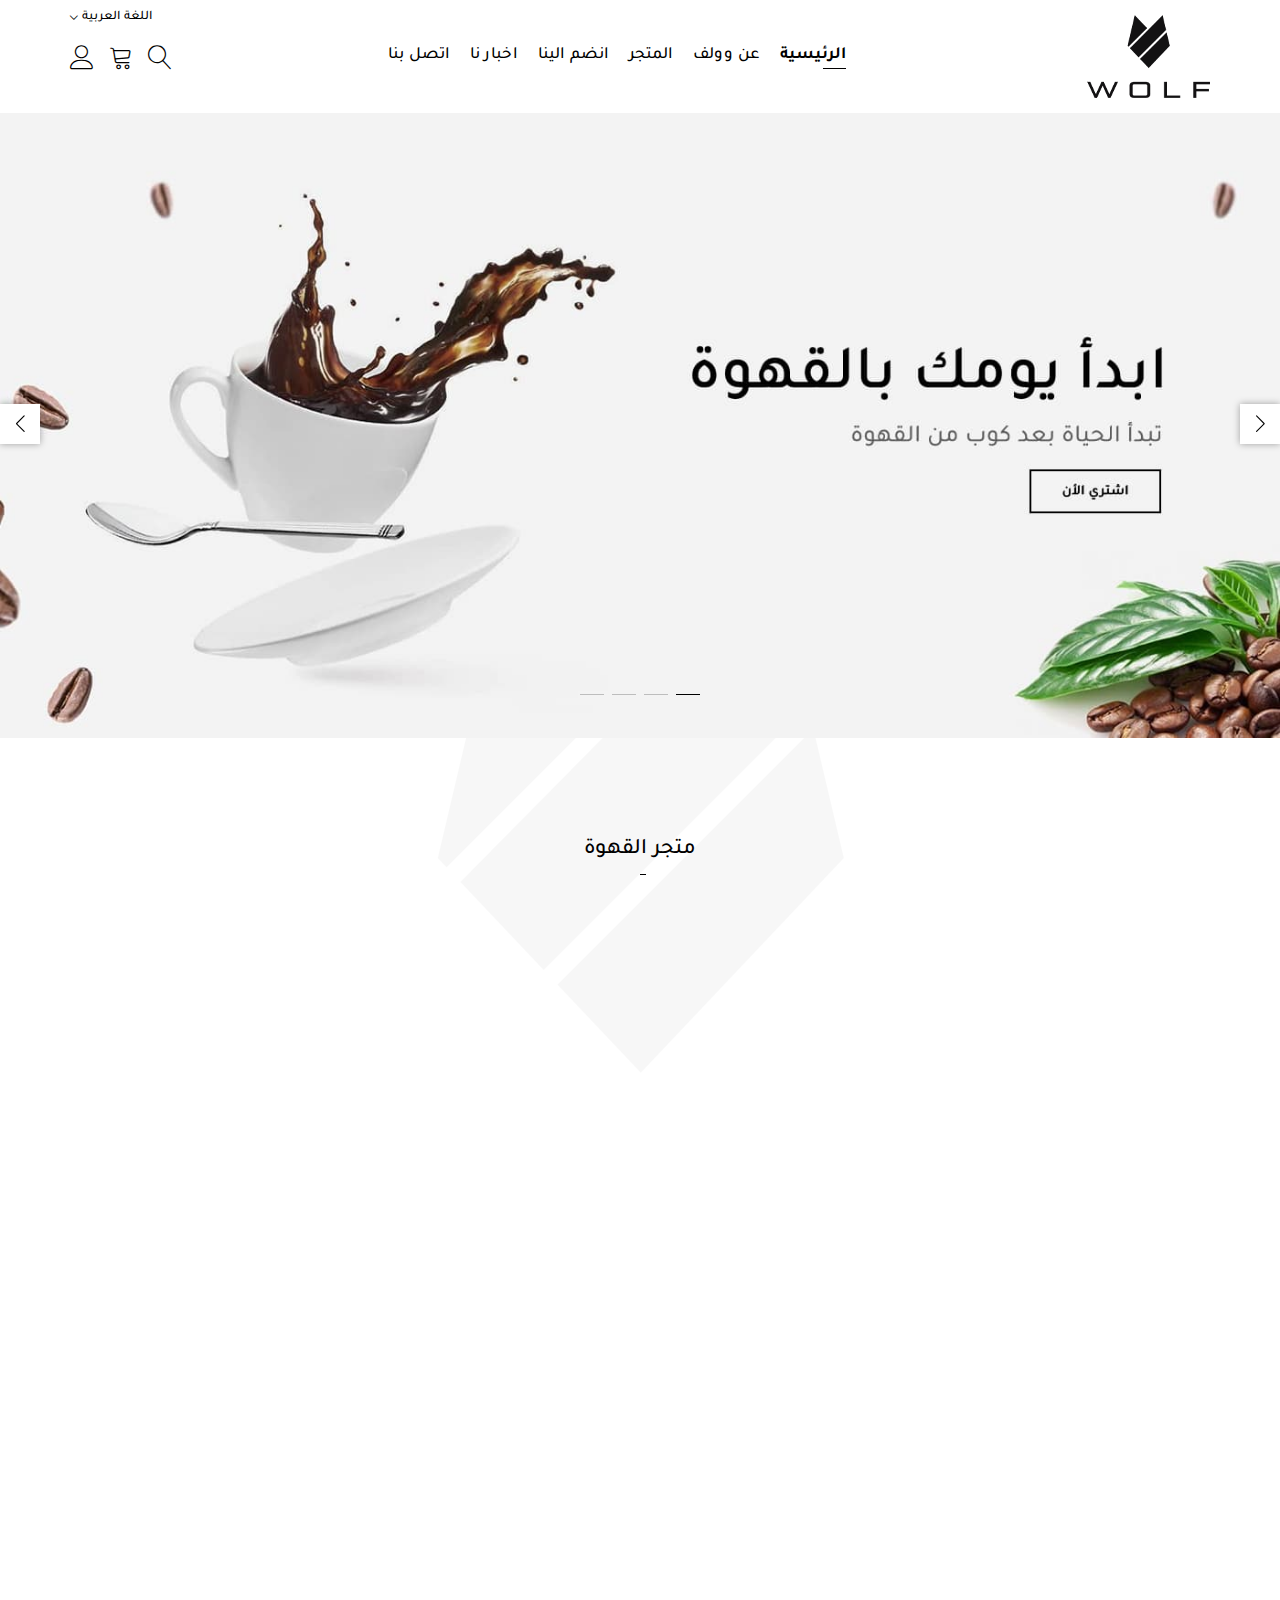
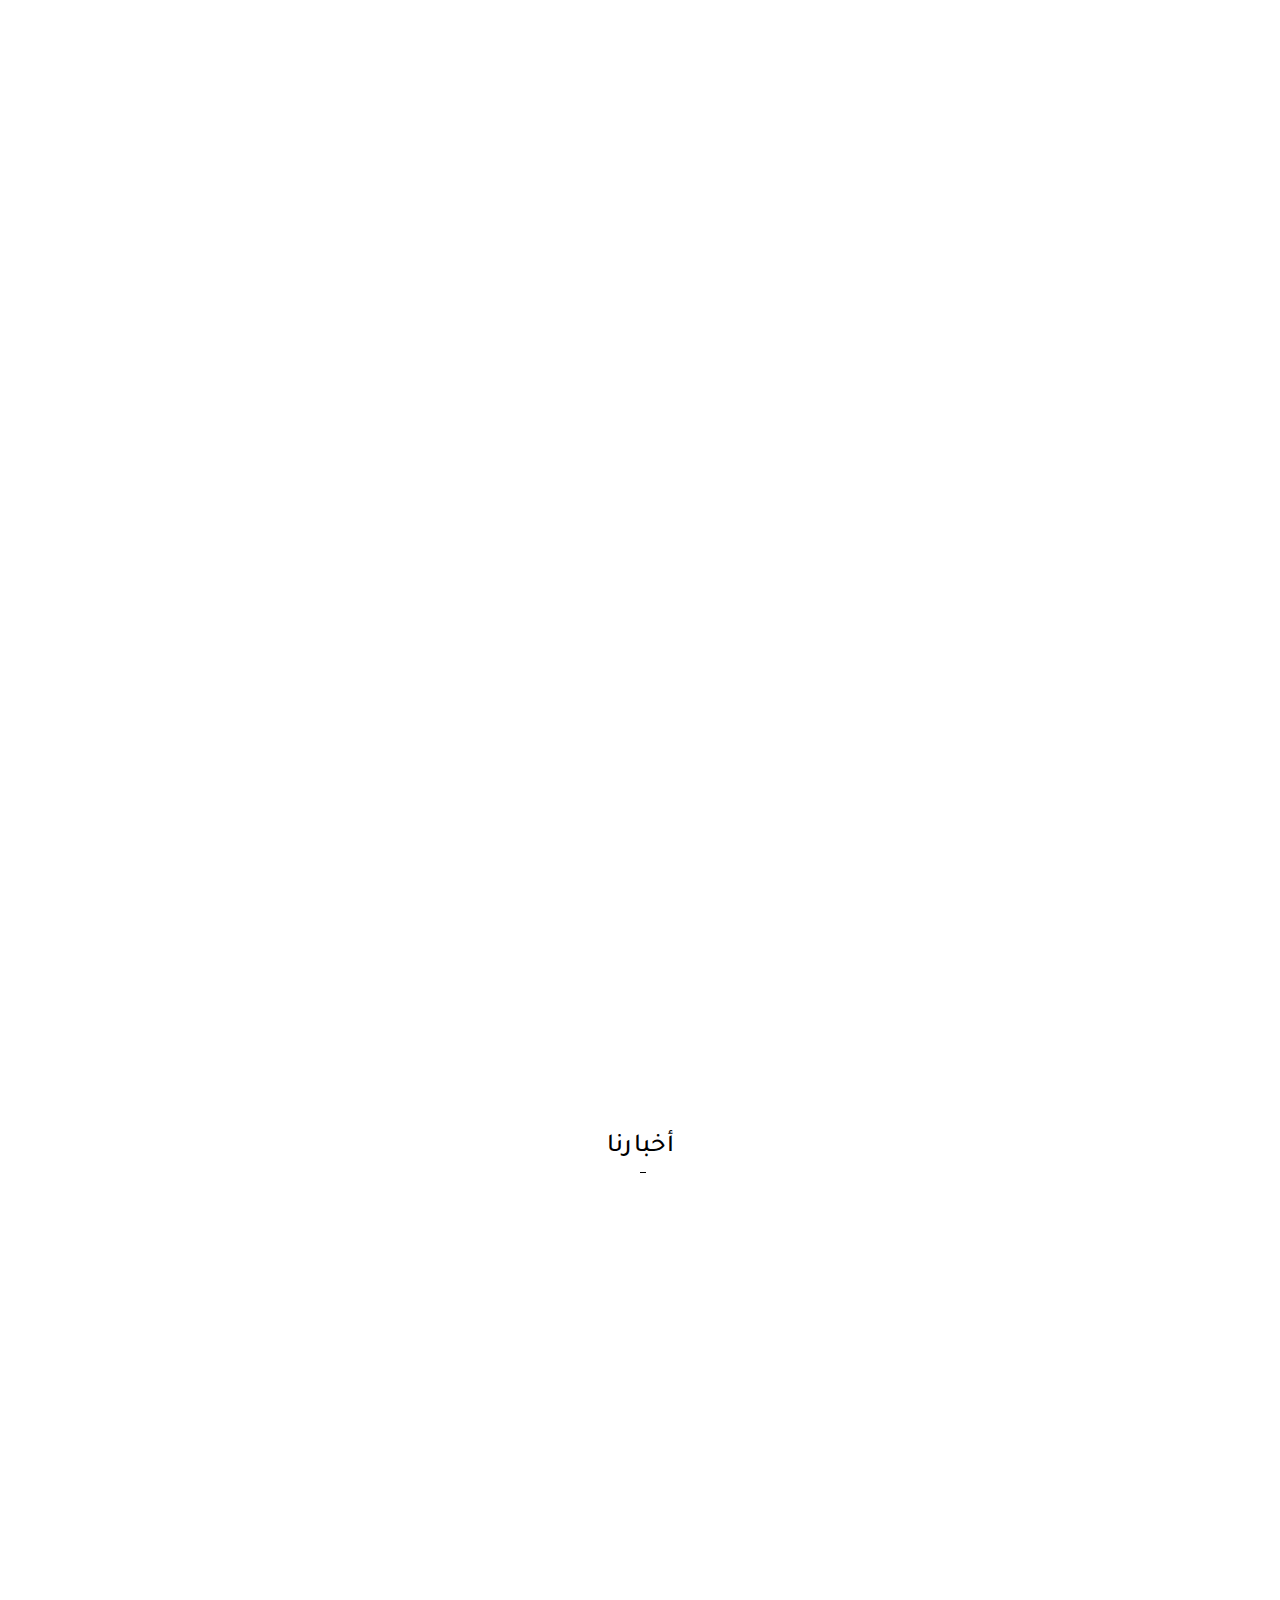
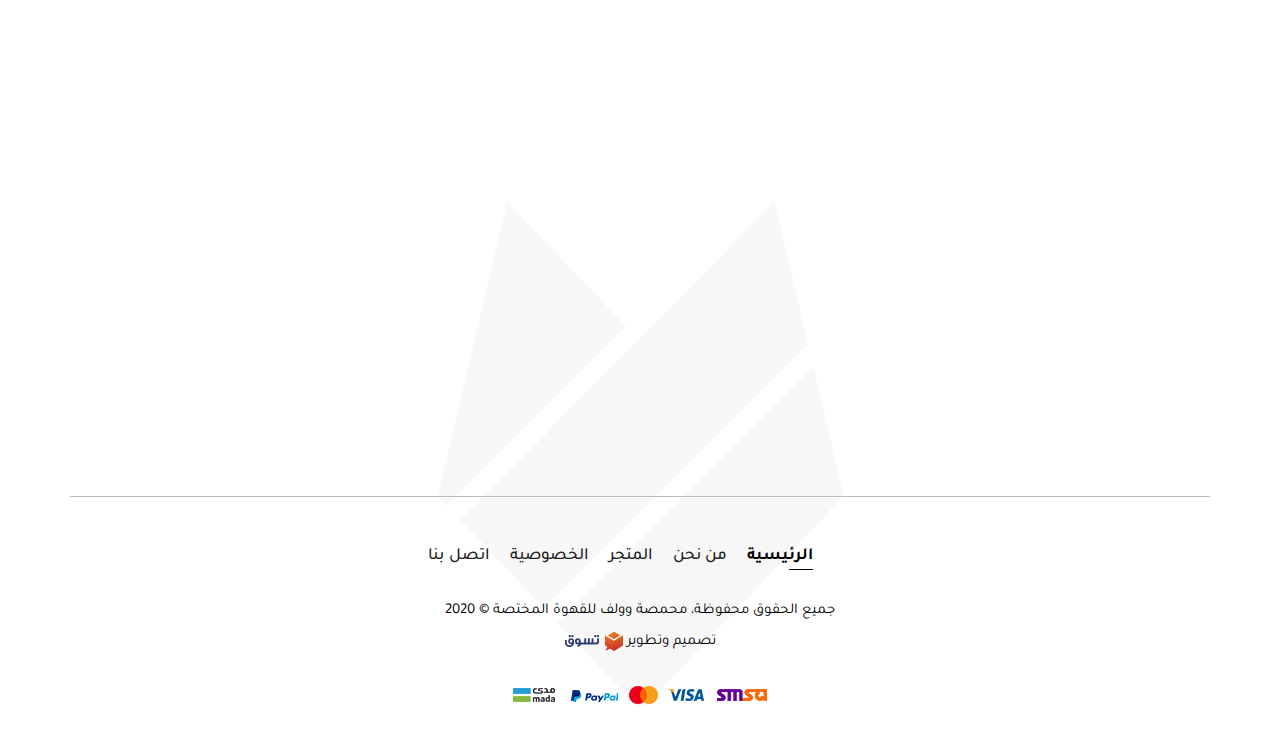
==== index.html @ af9b60bf "first commit" ====
<!DOCTYPE html>
<html lang="ar" dir="rtl">
  <head>
    <meta charset="UTF-8" />
    <meta name="viewport" content="width=device-width, initial-scale=1.0" />
    <link rel="stylesheet" href="./css/vendor/all.min.css" />
    <link rel="stylesheet" href="./css/vendor/linear.css" />
    <link rel="stylesheet" href="./css/vendor/bootstrap.min.css" />
    <link rel="stylesheet" href="./css/vendor/bootstrap-rtl.min.css" />
    <link rel="stylesheet" href="./css/vendor/aos.css" />
    <link rel="stylesheet" href="./css/vendor/swiper-bundle.css" />
    <link rel="stylesheet" href="./css/main.css" />
    <link rel="shortcut icon" href="./images/favicon.png" />
    <title>محمصة وولف للقهوة المختصة</title>
  </head>

  <body class="overflow">

    <div class="pre-loader">
      <div class="content">
        <img src="./images/logo.png" alt="logo" />
        <div class="progress-bar">
          <span class="bar"><span class="progress"></span></span>
        </div>
      </div>
    </div>

    <nav>
      <div class="nav-bottom">
        <div class="c2">
          <div class="nav-logo">
            <a href="#">
              <img src="./images/logo.png" alt=".." />
            </a>
          </div>
          <div class="nava" id="nava">
            <div
              class="nava-content"
              id="nava-content"
              data-trans="translateX(-300%)"
            >
              <div class="nava-head">
                <div class="top-settings">
                  <div class="top-setting nav-lang">
                    <span class="setting-anchor">اللغة العربية</span>
                    <div class="top-dropDown">
                      <a href="index.html" class="drop-link fixall"
                        >اللغة العربية</a
                      >
                      <a href="index-en.html" class="drop-link fixall"
                        >English</a
                      >
                    </div>
                  </div>
                </div>

                <div class="nava-close" id="close-nava">
                  <span class="lnr lnr-cross"></span>
                </div>
              </div>
              <ul>
                <li class="active"><a href="#"> الرئيسية</a></li>
                <li><a href="#"> عن وولف</a></li>
                <li><a href="./store.html"> المتجر</a></li>
                <li><a href="#"> انضم الينا</a></li>
                <li><a href="#"> اخبار نا</a></li>
                <li><a href="#"> اتصل بنا</a></li>
              </ul>
            </div>
          </div>
          <div class="nav-icons">
            <div class="menu" id="nava-icon">
              <span class="lnr lnr-menu ico"></span>
            </div>
            <div class="search-btn" id="search-btn">
              <span class="lnr lnr-magnifier ico"></span>
            </div>
            <div class="cart" id="cart-btn">
              <span class="lnr lnr-cart ico"></span>
            </div>
            <div class="top-settings user">
              <div class="top-setting">
                <span class="setting-anchor"
                  ><span class="lnr lnr-user ico"></span
                ></span>
                <div class="top-dropDown">
                  <a href="#" class="drop-link fixall">تسجيل الدخول</a>
                  <a href="#" class="drop-link fixall">تسجيل جديد</a>
                </div>
              </div>
            </div>
            <div class="top-settings nav-lang">
              <div class="top-setting">
                <span class="setting-anchor">اللغة العربية</span>
                <div class="top-dropDown">
                  <a href="./index.html" class="drop-link fixall"
                    >اللغة العربية</a
                  >
                  <a href="./index-en.html" class="drop-link fixall">English</a>
                </div>
              </div>
            </div>
          </div>
        </div>
      </div>
    </nav>

    <div class="search-form" id="search-form">
      <div class="close-search" id="close-search">
        <span class="lnr lnr-cross"></span>
      </div>
      <div class="search">
        <form action="#">
          <input
            type="text"
            id="search-input"
            placeholder="عن ماذا تبحث؟"
            autocomplete="false"
          />
          <button class="searching">
            <span class="lnr lnr-magnifier"></span>
          </button>
        </form>
      </div>
    </div>

    <header>
      <div class="swiper-container">
        <div class="swiper-wrapper">
          <div class="swiper-slide">
            <a href="#"
              ><img src="./images/header/header.jpg" alt="slide1 banner"
            /></a>
          </div>
          <div class="swiper-slide">
            <a href="#"
              ><img src="./images/header/header.jpg" alt="slide1 banner"
            /></a>
          </div>
          <div class="swiper-slide">
            <a href="#"
              ><img src="./images/header/header.jpg" alt="slide1 banner"
            /></a>
          </div>
          <div class="swiper-slide">
            <a href="#"
              ><img src="./images/header/header.jpg" alt="slide1 banner"
            /></a>
          </div>
        </div>

        <div class="swiper-pagination"></div>

        <div class="swiper-button-prev"></div>
        <div class="swiper-button-next"></div>
      </div>
    </header>

    <section id="categories">
      <div class="c2">
        <div class="categories-content">
          <div class="categories-head">
            <h2>متجر القهوة</h2>
          </div>
          <div class="categories-body">
            <div class="category" data-aos="fade-down" data-aos-delay="0">
              <a href="#">
                <img src="./images/icons/1.png" alt=".." />
                <h4>بن القهوة</h4>
              </a>
            </div>
            <div class="category" data-aos="fade-down" data-aos-delay="600">
              <a href="#">
                <img src="./images/icons/2.png" alt=".." />
                <h4>أدوات القهوة</h4>
              </a>
            </div>
            <div class="category" data-aos="fade-down" data-aos-delay="300">
              <a href="#">
                <img src="./images/icons/3.png" alt=".." />
                <h4>أظرف القهوة</h4>
              </a>
            </div>
          </div>
        </div>
      </div>
    </section>

    <section id="about">
      <div class="c2">
        <div class="about-content">
          <div class="about-item">
            <div class="head" data-aos="fade-left" data-aos-delay="0"><img src="./images/about/1.jpg" alt=".." /></div>
            <div class="body" data-aos="fade-left" data-aos-delay="200">
              <h3>عن محمصة وولف</h3>
              <p>
                تقدم محمصة وولف أفضل أنواع البن للقهوة المختصة لكوب مثالي بنكهات
                مميزة <br />
                يتم تحميص القهوة بشغف وبدرجات مثاليه يستحق التجربة، نقوم
                باستيراد وتصنيف <br />
                وتحميص أفخر أنواع البنّ لتلبية الاحتياجات المتزايدة على هذه
                المنتجات من قبل <br />
                تجار الجملة وعشاق القهوة.
              </p>
              <a href="#" class="more flex-center">المزيد</a>
            </div>
          </div>
          <div class="about-item">
            <div class="head" data-aos="fade-left" data-aos-delay="0"><img src="./images/about/2.jpg" alt=".." /></div>
            <div class="body" data-aos="fade-left" data-aos-delay="200">
              <h3>حلول الجملة</h3>
              <p>
                سواء كنت شركة ناشئة أو مقهى يبحث عن التميز محمصة وولف تعني<br>
                المزيد من التسليم السريع وضمان توفير قهوة محمصة بطريقة مثالية.
                ومميزة.<br><br> سيتم القيام بجميع الاستفسارات بالجملة عن طريق <br> التواصل في
                الواتس اب أو الإيميل
              </p>
              <a href="#" class="more flex-center">المزيد</a>
            </div>
          </div>
          <div class="about-item">
            <div class="head" data-aos="fade-left" data-aos-delay="0"><img src="./images/about/3.jpg" alt=".." /></div>
            <div class="body" data-aos="fade-left" data-aos-delay="200">
              <h2>
                انضم الينا الأن <br />
                وكن فرداً من أسرتنا
              </h2>
              <a href="#" class="more flex-center">انضم الينا</a>
            </div>
          </div>
        </div>
      </div>
    </section>

    <section id="news">
      <div class="c2">
        <div class="news-head">
          <h2>أخبارنا</h2>
        </div>
        <div class="news-content">
          <div class="news-item" data-aos="fade-down" data-aos-delay="0">
            <div class="news-img">
              <a href="#">
                <img src="./images/news/1.jpg" alt=".." />
                <div class="date">
                  <span class="day">07</span><span class="month">يناير</span>
                </div>
              </a>
            </div>
            <div class="news-body">
              <h3><a href="#"> ما أفضل وقت لشرب القهوة؟ </a></h3>
              <p>
                ما أفضل الأوقات لشرب القهوة؟ وما أبرز فوائدها؟ وماذا عن
                المحاذير؟ وما الكمية التي ينصح بعدم تجاوزها؟
              </p>
              <a href="#" class="more">اقرأ المزيد >></a>
            </div>
          </div>
          <div class="news-item" data-aos="fade-down" data-aos-delay="300">
            <div class="news-img">
              <a href="#">
                <img src="./images/news/2.jpg" alt=".." />
                <div class="date">
                  <span class="day">07</span><span class="month">يناير</span>
                </div>
              </a>
            </div>
            <div class="news-body">
              <h3><a href="#"> ما أفضل وقت لشرب القهوة؟ </a></h3>
              <p>
                ما أفضل الأوقات لشرب القهوة؟ وما أبرز فوائدها؟ وماذا عن
                المحاذير؟ وما الكمية التي ينصح بعدم تجاوزها؟
              </p>
              <a href="#" class="more"> اقرأ المزيد >></a>
            </div>
          </div>
          <div class="news-item" data-aos="fade-down" data-aos-delay="600">
            <div class="news-img">
              <a href="#">
                <img src="./images/news/3.jpg" alt=".." />
                <div class="date">
                  <span class="day">07</span><span class="month">يناير</span>
                </div>
              </a>
            </div>
            <div class="news-body">
              <h3><a href="#"> ما أفضل وقت لشرب القهوة؟ </a></h3>
              <p>
                ما أفضل الأوقات لشرب القهوة؟ وما أبرز فوائدها؟ وماذا عن
                المحاذير؟ وما الكمية التي ينصح بعدم تجاوزها؟
              </p>
              <a href="#" class="more">اقرأ المزيد >></a>
            </div>
          </div>
        </div>
      </div>
    </section>

    <footer>
      <div class="c2">
        <div class="footer-top">
          <div class="mail" data-aos="fade-right" data-aos-delay="0">
            <h4>النشرة البريدية</h4>
            <p>اشترك في النشرة البريدية ليصلك كل جديد</p>
            <form>
              <div class="form-group">
                <input type="text" placeholder=" أدخل بريدك الإلكتروني" />
                <div class="send">
                  <a type="submit" role="button">
                    <span class="lnr lnr-chevron-left"></span>
                  </a>
                  <div class="env"><span class="lnr lnr-envelope"></span></div>
                </div>
              </div>
            </form>
          </div>
          <div class="social flex-center" data-aos="fade-left" data-aos-delay="0">
            <div class="social-head">
              <h3>وسائل التواصل الاجتماعي</h3>
              <p>تابعنا على وسائل التواصل الاجتماعي ليصلك جديدنا</p>
            </div>
            <div class="social-content flex-center">
              <div class="social-icon youtube">
                <a class="flex-center" href="#">
                  <i class="fab fa-youtube"></i
                ></a>
              </div>
              <div class="social-icon snap">
                <a class="flex-center" href="#">
                  <i class="fab fa-snapchat-ghost"></i
                ></a>
              </div>
              <div class="social-icon insta">
                <a class="flex-center" href="#">
                  <i class="fab fa-instagram"></i
                ></a>
              </div>
              <div class="social-icon twitter">
                <a class="flex-center" href="#">
                  <i class="fab fa-twitter"></i
                ></a>
              </div>
              <div class="social-icon facebook">
                <a class="flex-center" href="#">
                  <i class="fab fa-facebook-f"></i
                ></a>
              </div>
            </div>
          </div>
        </div>
        <div class="credit">
          <div class="footer-list">
            <ul>
              <li class="active"><a href="#">الرئيسية</a></li>
              <li><a href="#">من نحن</a></li>
              <li><a href="#">المتجر</a></li>
              <li><a href="#">الخصوصية</a></li>
              <li><a href="#">اتصل بنا</a></li>
            </ul>
          </div>
          <p>جميع الحقوق محفوظة، محمصة وولف للقهوة المختصة &copy; 2020</p>
          <p>
            تصميم وتطوير
            <a href="https://tasawk.com.sa/" target="_blank"
              ><img src="./images/icons/footer.png" alt=".."
            /></a>
          </p>
          <div class="payment">
            <img src="./images/footer/pay.png" alt=".." />
          </div>
        </div>
      </div>
    </footer>

    <div
      id="up"
      class="up flex-center"
      onclick="window.scroll({top: 0,behavior: 'smooth'});"
    >
      <i class="fas fa-chevron-up"></i>
    </div>

    <script src="./js/vendor/jquery.min.js"></script>
    <script src="./js/vendor/bootstrap.min.js"></script>
    <script src="./js/vendor/swiper-bundle.js"></script>
    <script src="./js/vendor/aos.js"></script>
    <script src="./js/main.js"></script>
  </body>
</html>
---- css/vendor/linear.css ----
@font-face {
	font-family: 'Linearicons-Free';
	src:url('fonts/Linearicons-Free.eot?w118d');
	src:url('fonts/Linearicons-Free.eot?#iefixw118d') format('embedded-opentype'),
		url('fonts/Linearicons-Free.woff2?w118d') format('woff2'),
		url('fonts/Linearicons-Free.woff?w118d') format('woff'),
		url('fonts/Linearicons-Free.ttf?w118d') format('truetype'),
		url('fonts/Linearicons-Free.svg?w118d#Linearicons-Free') format('svg');
	font-weight: normal;
	font-style: normal;
}

.lnr {
	font-family: 'Linearicons-Free';
	speak: none;
	font-style: normal;
	font-weight: normal;
	font-variant: normal;
	text-transform: none;
	line-height: 1;

	/* Better Font Rendering =========== */
	-webkit-font-smoothing: antialiased;
	-moz-osx-font-smoothing: grayscale;
}

.lnr-home:before {
	content: "\e800";
}
.lnr-apartment:before {
	content: "\e801";
}
.lnr-pencil:before {
	content: "\e802";
}
.lnr-magic-wand:before {
	content: "\e803";
}
.lnr-drop:before {
	content: "\e804";
}
.lnr-lighter:before {
	content: "\e805";
}
.lnr-poop:before {
	content: "\e806";
}
.lnr-sun:before {
	content: "\e807";
}
.lnr-moon:before {
	content: "\e808";
}
.lnr-cloud:before {
	content: "\e809";
}
.lnr-cloud-upload:before {
	content: "\e80a";
}
.lnr-cloud-download:before {
	content: "\e80b";
}
.lnr-cloud-sync:before {
	content: "\e80c";
}
.lnr-cloud-check:before {
	content: "\e80d";
}
.lnr-database:before {
	content: "\e80e";
}
.lnr-lock:before {
	content: "\e80f";
}
.lnr-cog:before {
	content: "\e810";
}
.lnr-trash:before {
	content: "\e811";
}
.lnr-dice:before {
	content: "\e812";
}
.lnr-heart:before {
	content: "\e813";
}
.lnr-star:before {
	content: "\e814";
}
.lnr-star-half:before {
	content: "\e815";
}
.lnr-star-empty:before {
	content: "\e816";
}
.lnr-flag:before {
	content: "\e817";
}
.lnr-envelope:before {
	content: "\e818";
}
.lnr-paperclip:before {
	content: "\e819";
}
.lnr-inbox:before {
	content: "\e81a";
}
.lnr-eye:before {
	content: "\e81b";
}
.lnr-printer:before {
	content: "\e81c";
}
.lnr-file-empty:before {
	content: "\e81d";
}
.lnr-file-add:before {
	content: "\e81e";
}
.lnr-enter:before {
	content: "\e81f";
}
.lnr-exit:before {
	content: "\e820";
}
.lnr-graduation-hat:before {
	content: "\e821";
}
.lnr-license:before {
	content: "\e822";
}
.lnr-music-note:before {
	content: "\e823";
}
.lnr-film-play:before {
	content: "\e824";
}
.lnr-camera-video:before {
	content: "\e825";
}
.lnr-camera:before {
	content: "\e826";
}
.lnr-picture:before {
	content: "\e827";
}
.lnr-book:before {
	content: "\e828";
}
.lnr-bookmark:before {
	content: "\e829";
}
.lnr-user:before {
	content: "\e82a";
}
.lnr-users:before {
	content: "\e82b";
}
.lnr-shirt:before {
	content: "\e82c";
}
.lnr-store:before {
	content: "\e82d";
}
.lnr-cart:before {
	content: "\e82e";
}
.lnr-tag:before {
	content: "\e82f";
}
.lnr-phone-handset:before {
	content: "\e830";
}
.lnr-phone:before {
	content: "\e831";
}
.lnr-pushpin:before {
	content: "\e832";
}
.lnr-map-marker:before {
	content: "\e833";
}
.lnr-map:before {
	content: "\e834";
}
.lnr-location:before {
	content: "\e835";
}
.lnr-calendar-full:before {
	content: "\e836";
}
.lnr-keyboard:before {
	content: "\e837";
}
.lnr-spell-check:before {
	content: "\e838";
}
.lnr-screen:before {
	content: "\e839";
}
.lnr-smartphone:before {
	content: "\e83a";
}
.lnr-tablet:before {
	content: "\e83b";
}
.lnr-laptop:before {
	content: "\e83c";
}
.lnr-laptop-phone:before {
	content: "\e83d";
}
.lnr-power-switch:before {
	content: "\e83e";
}
.lnr-bubble:before {
	content: "\e83f";
}
.lnr-heart-pulse:before {
	content: "\e840";
}
.lnr-construction:before {
	content: "\e841";
}
.lnr-pie-chart:before {
	content: "\e842";
}
.lnr-chart-bars:before {
	content: "\e843";
}
.lnr-gift:before {
	content: "\e844";
}
.lnr-diamond:before {
	content: "\e845";
}
.lnr-linearicons:before {
	content: "\e846";
}
.lnr-dinner:before {
	content: "\e847";
}
.lnr-coffee-cup:before {
	content: "\e848";
}
.lnr-leaf:before {
	content: "\e849";
}
.lnr-paw:before {
	content: "\e84a";
}
.lnr-rocket:before {
	content: "\e84b";
}
.lnr-briefcase:before {
	content: "\e84c";
}
.lnr-bus:before {
	content: "\e84d";
}
.lnr-car:before {
	content: "\e84e";
}
.lnr-train:before {
	content: "\e84f";
}
.lnr-bicycle:before {
	content: "\e850";
}
.lnr-wheelchair:before {
	content: "\e851";
}
.lnr-select:before {
	content: "\e852";
}
.lnr-earth:before {
	content: "\e853";
}
.lnr-smile:before {
	content: "\e854";
}
.lnr-sad:before {
	content: "\e855";
}
.lnr-neutral:before {
	content: "\e856";
}
.lnr-mustache:before {
	content: "\e857";
}
.lnr-alarm:before {
	content: "\e858";
}
.lnr-bullhorn:before {
	content: "\e859";
}
.lnr-volume-high:before {
	content: "\e85a";
}
.lnr-volume-medium:before {
	content: "\e85b";
}
.lnr-volume-low:before {
	content: "\e85c";
}
.lnr-volume:before {
	content: "\e85d";
}
.lnr-mic:before {
	content: "\e85e";
}
.lnr-hourglass:before {
	content: "\e85f";
}
.lnr-undo:before {
	content: "\e860";
}
.lnr-redo:before {
	content: "\e861";
}
.lnr-sync:before {
	content: "\e862";
}
.lnr-history:before {
	content: "\e863";
}
.lnr-clock:before {
	content: "\e864";
}
.lnr-download:before {
	content: "\e865";
}
.lnr-upload:before {
	content: "\e866";
}
.lnr-enter-down:before {
	content: "\e867";
}
.lnr-exit-up:before {
	content: "\e868";
}
.lnr-bug:before {
	content: "\e869";
}
.lnr-code:before {
	content: "\e86a";
}
.lnr-link:before {
	content: "\e86b";
}
.lnr-unlink:before {
	content: "\e86c";
}
.lnr-thumbs-up:before {
	content: "\e86d";
}
.lnr-thumbs-down:before {
	content: "\e86e";
}
.lnr-magnifier:before {
	content: "\e86f";
}
.lnr-cross:before {
	content: "\e870";
}
.lnr-menu:before {
	content: "\e871";
}
.lnr-list:before {
	content: "\e872";
}
.lnr-chevron-up:before {
	content: "\e873";
}
.lnr-chevron-down:before {
	content: "\e874";
}
.lnr-chevron-left:before {
	content: "\e875";
}
.lnr-chevron-right:before {
	content: "\e876";
}
.lnr-arrow-up:before {
	content: "\e877";
}
.lnr-arrow-down:before {
	content: "\e878";
}
.lnr-arrow-left:before {
	content: "\e879";
}
.lnr-arrow-right:before {
	content: "\e87a";
}
.lnr-move:before {
	content: "\e87b";
}
.lnr-warning:before {
	content: "\e87c";
}
.lnr-question-circle:before {
	content: "\e87d";
}
.lnr-menu-circle:before {
	content: "\e87e";
}
.lnr-checkmark-circle:before {
	content: "\e87f";
}
.lnr-cross-circle:before {
	content: "\e880";
}
.lnr-plus-circle:before {
	content: "\e881";
}
.lnr-circle-minus:before {
	content: "\e882";
}
.lnr-arrow-up-circle:before {
	content: "\e883";
}
.lnr-arrow-down-circle:before {
	content: "\e884";
}
.lnr-arrow-left-circle:before {
	content: "\e885";
}
.lnr-arrow-right-circle:before {
	content: "\e886";
}
.lnr-chevron-up-circle:before {
	content: "\e887";
}
.lnr-chevron-down-circle:before {
	content: "\e888";
}
.lnr-chevron-left-circle:before {
	content: "\e889";
}
.lnr-chevron-right-circle:before {
	content: "\e88a";
}
.lnr-crop:before {
	content: "\e88b";
}
.lnr-frame-expand:before {
	content: "\e88c";
}
.lnr-frame-contract:before {
	content: "\e88d";
}
.lnr-layers:before {
	content: "\e88e";
}
.lnr-funnel:before {
	content: "\e88f";
}
.lnr-text-format:before {
	content: "\e890";
}
.lnr-text-format-remove:before {
	content: "\e891";
}
.lnr-text-size:before {
	content: "\e892";
}
.lnr-bold:before {
	content: "\e893";
}
.lnr-italic:before {
	content: "\e894";
}
.lnr-underline:before {
	content: "\e895";
}
.lnr-strikethrough:before {
	content: "\e896";
}
.lnr-highlight:before {
	content: "\e897";
}
.lnr-text-align-left:before {
	content: "\e898";
}
.lnr-text-align-center:before {
	content: "\e899";
}
.lnr-text-align-right:before {
	content: "\e89a";
}
.lnr-text-align-justify:before {
	content: "\e89b";
}
.lnr-line-spacing:before {
	content: "\e89c";
}
.lnr-indent-increase:before {
	content: "\e89d";
}
.lnr-indent-decrease:before {
	content: "\e89e";
}
.lnr-pilcrow:before {
	content: "\e89f";
}
.lnr-direction-ltr:before {
	content: "\e8a0";
}
.lnr-direction-rtl:before {
	content: "\e8a1";
}
.lnr-page-break:before {
	content: "\e8a2";
}
.lnr-sort-alpha-asc:before {
	content: "\e8a3";
}
.lnr-sort-amount-asc:before {
	content: "\e8a4";
}
.lnr-hand:before {
	content: "\e8a5";
}
.lnr-pointer-up:before {
	content: "\e8a6";
}
.lnr-pointer-right:before {
	content: "\e8a7";
}
.lnr-pointer-down:before {
	content: "\e8a8";
}
.lnr-pointer-left:before {
	content: "\e8a9";
}
---- css/main.css ----
.overflow {
  overflow: hidden !important;
}

@font-face {
  font-family: "TajawalLight";
  src: url("../fonts/Tajawal-Light.woff2") format("woff2"), url("../fonts/Tajawal-Light.woff") format("woff");
  font-weight: normal;
  font-style: normal;
  font-display: swap;
}

@font-face {
  font-family: "TajawalRegular";
  src: url("../fonts/Tajawal-Regular.woff2") format("woff2"), url("../fonts/Tajawal-Regular.woff") format("woff");
  font-weight: normal;
  font-style: normal;
  font-display: swap;
}

@font-face {
  font-family: "TajawalMedium";
  src: url("../fonts/Tajawal-Medium.woff2") format("woff2"), url("../fonts/Tajawal-Medium.woff") format("woff");
  font-weight: 500;
  font-style: normal;
  font-display: swap;
}

@font-face {
  font-family: "TajawalBold";
  src: url("../fonts/Tajawal-Bold.woff2") format("woff2"), url("../fonts/Tajawal-Bold.woff") format("woff");
  font-weight: bold;
  font-style: normal;
  font-display: swap;
}

@font-face {
  font-family: "TajawalExtraBold";
  src: url("../fonts/Tajawal-ExtraBold.woff2") format("woff2"), url("../fonts/Tajawal-ExtraBold.woff") format("woff");
  font-weight: 800;
  font-style: normal;
  font-display: swap;
}

body {
  scroll-behavior: smooth;
  width: 100%;
  font-family: "TajawalRegular", "Tajawal", sans-serif;
  color: black;
  line-height: 1.2;
  font-size: 16px;
  font-weight: 400;
}

a {
  color: inherit;
  transition: all 0.5s;
}

a:hover {
  text-decoration: none;
}

a:focus {
  text-decoration: none;
}

.flex-center {
  display: flex;
  justify-content: center;
  align-items: center;
}

ul {
  list-style: none;
  margin: 0;
}

.c2 {
  width: 1140px;
  max-width: 100%;
  margin-right: auto;
  margin-left: auto;
}

@media (max-width: 1200px) {
  .c2 {
    padding: 0 40px;
  }
}

@media (max-width: 992px) {
  .c2 {
    padding: 0 15px;
  }
}

.dropdown {
  position: relative;
  cursor: pointer;
  display: inline-block;
}

.dropdown a {
  color: black;
}

.dropdown .dropdown-content {
  position: absolute;
  min-width: 100%;
  width: max-content;
  top: 102%;
  right: 50%;
  transform: translateX(50%);
  z-index: -1;
  opacity: 0;
  height: 0;
  overflow: hidden;
  transition: all 0.5s;
  text-align: center;
  background-color: #ffffff;
  box-shadow: 0px 5px 10px 0px #0000001f;
  padding: 5px 20px;
  border-radius: 10px;
}

.dropdown .dropdown-content a {
  font-size: 16px;
}

.dropdown:hover .dropdown-content {
  z-index: 15;
  opacity: 1;
  height: unset;
}

.slide {
  width: 100%;
  cursor: pointer;
}

.slide .drop {
  display: flex;
  align-items: flex-start;
  justify-content: space-between;
}

.slide .drop i {
  font-size: 11px;
  transition: all 0.5s;
}

.slide ul {
  display: none;
  margin-inline-start: 15px;
  text-align: start;
}

.slide-active .drop i {
  transform: rotate(180deg);
}

*::-webkit-scrollbar {
  width: 8px;
  background-color: #f5f5f5;
}

*::-webkit-scrollbar-thumb {
  border-radius: 0;
  box-shadow: inset 0 0 10px #4141414d;
  background: #616161;
}

.pre-loader {
  width: 100%;
  height: 100vh;
  position: fixed;
  top: 0;
  left: 0;
  z-index: 999999;
  background-color: #fff;
  display: flex;
  justify-content: center;
  align-items: center;
}

.pre-loader img {
  width: 200px;
}

@media (max-width: 767px) {
  .pre-loader img {
    width: 170px;
  }
}

.pre-loader .content {
  display: flex;
  align-items: center;
  justify-content: center;
  flex-direction: column;
}

.pre-loader .progress-bar {
  background-color: #616161;
  border: none;
  overflow: hidden;
  width: 200px;
  height: 2px;
  box-shadow: none;
  margin: 20px 0 0 0;
  transform: rotateY(0deg);
}

@media (max-width: 767px) {
  .pre-loader .progress-bar {
    width: 150px;
  }
}

.pre-loader .progress-bar .Shape_1 {
  background-color: #616161;
  position: absolute;
  left: 583px;
  top: 459px;
  width: 200px;
  height: 2px;
  z-index: 4;
}

.pre-loader .progress-bar span {
  display: flex;
  justify-content: flex-start;
}

.pre-loader .bar {
  background-color: #ccc;
  box-shadow: none;
}

.pre-loader .progress {
  animation: loader 8s ease infinite;
  background: #616161;
  border: none;
  padding: 0px;
  width: 0;
  height: 2px;
}

.s-containe {
  width: 100%;
  overflow: hidden;
  margin: auto;
}

.s-containe .swiper-button-prev,
.s-containe .swiper-button-next {
  height: 38px;
  width: 38px;
  background-color: white;
  color: black;
  transition: all 0.5s;
  top: 40%;
}

.s-containe .swiper-button-prev:after,
.s-containe .swiper-button-next:after {
  font-size: 17px;
}

.s-containe .swiper-button-prev:hover,
.s-containe .swiper-button-next:hover {
  color: white;
  background-color: black;
}

@media (max-width: 992px) {
  .s-containe .swiper-button-prev,
  .s-containe .swiper-button-next {
    display: none;
  }
}

.s-containe .swiper-button-prev {
  right: -18px;
}

.s-containe .swiper-button-next {
  left: -18px;
}

.s-containe .swiper-pagination {
  position: static;
  margin-top: 30px;
}

.s-containe .swiper-pagination-bullet {
  width: 26px;
  height: 2px;
  border-radius: 0;
  background-color: #bdbdbd;
  opacity: 1;
}

.s-containe .swiper-pagination-bullet-active {
  opacity: 1;
  background-color: black;
}

.s-containe .swiper-container-horizontal > .swiper-pagination-bullets .swiper-pagination-bullet {
  margin: 0 10px;
}

.s-head {
  margin-bottom: 50px;
  text-align: center;
}

.s-head h3 {
  margin: 0;
  font-size: 26px;
  font-family: TajawalMedium;
  position: relative;
}

.s-head h3:after {
  content: "";
  position: absolute;
  left: 50%;
  bottom: -12px;
  background-color: black;
  width: 6px;
  height: 1px;
}

.s-head p {
  font-size: 22px;
  margin: 0;
  position: relative;
  font-family: TajawalLight;
}

@media (max-width: 576px) {
  .s-head p {
    font-size: 18px;
  }
}

.product {
  background-color: #f5f5f5;
  padding-bottom: 20px;
}

.product .product-img {
  text-align: center;
  display: flex;
  justify-content: center;
  align-items: center;
  overflow: hidden;
  max-height: 260px;
  margin-bottom: 10px;
  position: relative;
}

.product .product-img img {
  transition: all 0.5s;
  max-width: 100%;
  transform: scale(1.02);
}

.product .product-img .icon {
  height: 37px;
  width: 37px;
  display: flex;
  justify-content: center;
  align-items: center;
  text-align: center;
  background-color: white;
  color: #757575;
  font-size: 18px;
  position: absolute;
  top: 50%;
  left: 50%;
  transform: translate(-50%, -50%) scale(0) rotate(-180deg);
  opacity: 0;
  cursor: pointer;
  transition: all 0.5s;
}

.product .product-img .icon:hover {
  background-color: black;
  color: white;
}

.product .product-disc {
  text-align: center;
}

.product .product-disc h5 {
  font-size: 18px;
  margin-bottom: 14px;
}

.product .product-disc h5:hover a {
  color: #616161;
}

.product .product-disc .stars {
  font-size: 12px;
  color: #ffc400;
  margin-bottom: 20px;
}

.product .product-disc .stars .blank {
  color: #bdbdbd;
}

.product .product-disc .price {
  justify-content: center;
  margin-bottom: 20px;
}

.product .product-disc .price .now {
  font-size: 18px;
  font-family: TajawalBold;
}

.product .product-disc .price .price-sale {
  text-decoration: line-through;
  color: #757575;
  margin: 0 5px;
  font-size: 18px;
  font-weight: 400;
  display: flex;
}

.product .product-disc .price span {
  margin: 0 1px;
}

.product .product-disc .cart a {
  margin: 0 auto;
  border: 1px solid black;
  width: 130px;
  height: 40px;
  text-align: center;
  font-size: 15px;
  font-family: TajawalMedium;
}

.product .product-disc .cart a:hover {
  background-color: black;
  color: white;
}

.product:hover .product-img img {
  transform: scale(1);
}

.product:hover .product-img .icon {
  transform: translate(-50%, -50%) scale(1) rotate(0deg);
  opacity: 1;
}

@media (max-width: 576px) {
  .product .product-disc .price .now,
  .product .product-disc .price .price-sale {
    font-size: 16px;
  }
  .product .product-disc .cart a {
    width: 110px;
    font-size: 13px;
  }
}

.product-slider {
  margin-top: 90px;
  position: relative;
  overflow: hidden;
}

@media (max-width: 576px) {
  .product-slider {
    margin-top: 40px;
  }
}

.banner-container {
  margin-top: 90px;
  position: relative;
  overflow: hidden;
}

@media (max-width: 576px) {
  .banner-container {
    margin-top: 30px;
  }
}

.banner-container .banner-content .banner {
  width: 100%;
  overflow: hidden;
  text-align: center;
}

.banner-container .banner-content .banner img {
  width: 100%;
  transition: all 0.5s;
  transform: scale(1);
}

.banner-container .banner-content .banner::before {
  position: absolute;
  top: 0;
  left: -105%;
  z-index: 2;
  display: block;
  content: "";
  width: 50%;
  height: 100%;
  background: linear-gradient(to right, rgba(255, 255, 255, 0) 0%, rgba(255, 255, 255, 0.3) 100%);
  transform: skewX(-25deg);
  cursor: pointer;
}

.banner-container .banner-content .banner:hover::before {
  animation: shine 0.7s ease forwards;
}

.banner-container .banner-content .banner:hover img {
  transform: scale(1.02);
}

nav {
  position: relative;
}

nav .top-settings {
  display: flex;
  align-items: center;
}

nav .top-setting {
  position: relative;
}

nav .top-setting .setting-anchor {
  display: flex;
  align-items: center;
  cursor: pointer;
  transition: all 0.3s ease-in-out;
}

nav .top-setting .setting-anchor::after {
  font-family: "Linearicons-Free";
  font-weight: 900;
  content: "\e874";
  font-size: 8px;
  margin-inline-start: 4px;
}

nav .top-setting .top-dropDown {
  position: absolute;
  top: 100%;
  left: 50%;
  transform: translateX(-50%);
  background-color: #fff;
  min-width: 120px;
  padding: 10px 17px;
  padding-bottom: 15px;
  border-radius: 0;
  box-shadow: 0px 0px 25px 0px rgba(0, 0, 0, 0.05);
  text-align: center;
  transition: all 0.3s ease-in-out;
  visibility: hidden;
  opacity: 0;
  z-index: 9;
}

@media (max-width: 1300px) {
  nav .top-setting .top-dropDown {
    left: 0;
    transform: none;
  }
}

nav .top-setting .drop-link {
  white-space: nowrap;
  border-bottom: 1px solid #ededf0;
  padding: 5px;
  margin-bottom: 4px;
  font-size: 15px;
  display: block;
  color: #616161;
  transition: all 0.3s ease-in-out;
}

nav .top-setting .drop-link a {
  color: inherit;
}

nav .top-setting .drop-link:last-of-type {
  border-bottom: 0;
  margin-bottom: 0;
  padding-bottom: 0;
}

nav .top-setting .drop-link:hover {
  color: black;
}

nav .top-setting:hover .top-dropDown {
  visibility: visible;
  opacity: 1;
}

nav .nav-bottom {
  padding: 15px 0;
}

@media (max-width: 576px) {
  nav .nav-bottom {
    padding: 10px 0;
  }
}

nav .nav-bottom .c2 {
  display: flex;
  align-items: center;
  justify-content: space-between;
}

nav .nav-bottom .nav-logo {
  text-align: start;
}

nav .nav-bottom .nav-logo img {
  max-width: 100%;
}

@media (max-width: 992px) {
  nav .nav-bottom .nav-logo img {
    max-width: 85%;
  }
}

nav .nav-bottom .nav-icons {
  display: flex;
  justify-content: flex-end;
  align-items: center;
  font-size: 19px;
}

nav .nav-bottom .nav-icons > div {
  margin-inline-start: 15px;
  cursor: pointer;
  font-family: TajawalMedium;
  display: flex;
  justify-content: flex-end;
  align-items: center;
}

nav .nav-bottom .nav-icons > div .ico {
  font-size: 19px;
  color: black;
  transition: all 0.5s;
}

@media (max-width: 5756px) {
  nav .nav-bottom .nav-icons > div .ico {
    font-size: 24px;
  }
}

nav .nav-bottom .nav-icons > div:hover .ico {
  color: #616161;
}

nav .nav-bottom .nav-icons .nav-lang {
  position: absolute;
  top: 10px;
}

nav .nav-bottom .nav-icons .nav-lang .setting-anchor {
  color: black;
  font-size: 13px;
}

nav .nav-bottom .nav-icons .user .setting-anchor::after {
  display: none;
}

nav .nav-bottom .nav-icons .menu {
  display: none;
}

@media (max-width: 992px) {
  nav .nav-bottom .nav-icons .nav-lang {
    display: none;
  }
  nav .nav-bottom .nav-icons .menu {
    display: block;
  }
}

nav .nava {
  margin: 0 auto;
  transition: all 0.5s;
}

nav .nava .nava-content > ul {
  display: flex;
  align-items: center;
  justify-content: center;
  font-family: TajawalMedium;
  font-weight: 500;
}

nav .nava .nava-content > ul > li {
  margin: 0 10px;
}

nav .nava .nava-content > ul > li > a {
  position: relative;
  color: black;
  font-weight: 500;
  font-family: TajawalMedium;
  font-size: 17px;
  text-transform: capitalize;
  transition: all 0.5s;
}

nav .nava .nava-content > ul > li > a::after {
  content: "";
  height: 1px;
  width: 0;
  background-color: black;
  position: absolute;
  bottom: -5px;
  right: 0;
  transition: all 0.5s;
}

nav .nava .nava-content > ul > li > a:hover::after {
  width: 100%;
}

nav .nava .nava-content > ul .active a {
  font-family: TajawalBold;
}

nav .nava .nava-content > ul .active a::after {
  width: 35%;
}

nav .nava .nava-content > ul .slide-active .drop {
  color: #616161;
}

nav .nava .nava-content > ul .slide-active .drop span {
  transform: rotate(180deg);
}

nav .nava .nava-content .nava-head {
  display: none;
}

@media (max-width: 992px) {
  nav .nava {
    margin: 0;
    position: fixed;
    top: 0;
    left: 0;
    background-color: rgba(0, 0, 0, 0.8);
    height: 0;
    width: 100%;
    z-index: -5;
    opacity: 0;
    transition: all 0.5s;
  }
  nav .nava .nava-content {
    position: absolute;
    top: 0;
    right: -150%;
    background-color: white;
    height: 100vh;
    width: 80%;
    transition: all 0.5s;
    flex-direction: column;
    text-align: right;
    padding: 0 30px;
    padding-top: 30px;
  }
  nav .nava .nava-content > ul {
    display: flex;
    flex-direction: column;
    align-items: flex-start;
    margin-top: 30px;
    padding: 0;
  }
  nav .nava .nava-content > ul li {
    margin: 10px 0;
  }
  nav .nava .nava-content > ul li a {
    font-size: 18px;
  }
  nav .nava .nava-content > ul .sm-slide .drop span {
    display: inline;
  }
  nav .nava .nava-content > ul .slide {
    width: fit-content;
  }
  nav .nava .nava-content > ul .slide .drop {
    justify-content: center;
    align-items: center;
  }
  nav .nava .nava-content > ul .slide .drop span {
    margin-inline-start: 5px;
  }
  nav .nava .nava-content > ul .slide ul {
    margin-inline-start: 0;
    text-align: center;
  }
  nav .nava .nava-content .nava-head {
    display: flex;
    margin: 9px 0;
    font-size: 17px;
    position: relative;
    justify-content: space-between;
  }
  nav .nava .nava-content .nava-head a {
    color: black;
  }
  nav .nava .nava-content .nava-head a:hover {
    color: #616161;
  }
  nav .nava .nava-content .nava-head .top-settings .top-setting {
    margin-inline-end: 20px;
  }
  nav .nava .nava-content .nava-head .top-settings .top-setting:nth-last-of-type(1) {
    margin-inline-end: 0;
  }
  nav .nava .nava-content .nava-head .top-settings .top-setting img {
    margin-inline-end: 5px;
  }
  nav .nava .nava-content .nava-head .top-settings .top-dropDown {
    left: 0;
    right: unset;
  }
  nav .nava .nava-content .nava-head .nava-close {
    position: absolute;
    top: 50%;
    left: 7px;
    transform: translate(-50%, -50%);
    font-size: 25px;
    cursor: pointer;
    color: #bdbdbd;
  }
}

nav .nava-active {
  opacity: 1;
  z-index: 999;
  height: 100vh;
}

nav .nava-active .nava-content {
  right: 0;
  left: unset;
  min-height: 100%;
  max-height: 100%;
  height: 100%;
  overflow-y: auto;
}

.up {
  height: 50px;
  width: 50px;
  background-color: rgba(97, 97, 97, 0.4);
  right: 20px;
  bottom: 30px;
  color: white;
  font-size: 17px;
  position: fixed;
  z-index: 999;
  border-radius: 100%;
  cursor: pointer;
  visibility: hidden;
  opacity: 0;
  transition: all 0.5s;
}

.up:hover {
  background-color: #616161;
}

.active-up {
  visibility: visible;
  opacity: 1;
}

.search-form {
  height: 0%;
  width: 0%;
  background-color: white;
  position: fixed;
  top: 50%;
  left: 50%;
  transform: translate(-50%, -50%);
  opacity: 0;
  z-index: -500;
  overflow: hidden;
  transition: all 0.5s;
  display: flex;
  flex-direction: column;
  justify-content: flex-start;
  align-items: center;
  font-size: 20px;
}

@media (max-width: 768px) {
  .search-form {
    font-size: 18px;
  }
}

.search-form .close-search {
  font-size: 20px;
  margin-bottom: 170px;
  margin-top: 40px;
  cursor: pointer;
}

@media (max-width: 576px) {
  .search-form .close-search {
    margin-bottom: 130px;
    margin-top: 50px;
  }
}

.search-form .search {
  width: 590px;
  height: 50px;
  max-width: 90%;
  text-align: center;
  margin: 0 auto;
  position: relative;
}

.search-form .search form {
  height: 100%;
}

.search-form .search input {
  width: 100%;
  height: 100%;
  font-size: 20px;
  border-radius: 0;
  border: none;
  border-bottom: 1px solid #c7c7c7;
  font-family: "Tajawal";
  background-color: transparent;
  padding: 0 20px;
  outline: none;
  transition: all 0.5s;
}

@media (max-width: 576px) {
  .search-form .search input {
    padding: 0 15px;
  }
}

.search-form .search input:-webkit-autofill, .search-form .search input:-webkit-autofill:hover, .search-form .search input:-webkit-autofill:focus {
  background-color: transparent;
}

.search-form .search input:focus {
  border-bottom: 1px solid black;
}

.search-form .search .searching {
  position: absolute;
  top: 50%;
  left: 30px;
  transform: translate(-50%, -50%);
  cursor: pointer;
  border: none;
  outline: none;
  box-shadow: none;
  background-color: transparent;
  line-height: 3.75;
  font-size: 30px;
  transition: all 0.5s;
}

@media (max-width: 576px) {
  .search-form .search .searching {
    left: 30px;
  }
}

.search-form .search .searching:hover {
  color: #616161;
}

.search-form-active {
  opacity: 1 !important;
  z-index: 2000 !important;
  height: 100% !important;
  width: 100% !important;
}

header .swiper-container {
  width: 100%;
  height: auto;
}

header .swiper-container .swiper-pagination {
  bottom: 35px;
}

@media (max-width: 576px) {
  header .swiper-container .swiper-pagination {
    bottom: 15px;
  }
}

header .swiper-container .swiper-pagination-bullet {
  width: 24px;
  height: 1px;
  border-radius: 0;
  background-color: #bdbdbd;
  opacity: 1;
}

header .swiper-container .swiper-pagination-bullet-active {
  opacity: 1;
  background-color: black;
}

header .swiper-container .swiper-container-horizontal > .swiper-pagination-bullets .swiper-pagination-bullet {
  margin: 0 2.5px;
}

header .swiper-container .swiper-button-prev,
header .swiper-container .swiper-button-next {
  transition: all 0.5s ease-in;
  height: 40px;
  width: 40px;
  border-radius: 0;
  top: 50%;
  background-color: white;
  box-shadow: 0px 0px 7px 0px rgba(0, 0, 0, 0.35);
}

@media (max-width: 992px) {
  header .swiper-container .swiper-button-prev,
  header .swiper-container .swiper-button-next {
    display: none;
  }
}

header .swiper-container .swiper-button-prev:after,
header .swiper-container .swiper-button-next:after {
  color: black;
  font-size: 17px;
}

header .swiper-container .swiper-button-prev:hover,
header .swiper-container .swiper-button-next:hover {
  background-color: black;
}

header .swiper-container .swiper-button-prev:hover:after,
header .swiper-container .swiper-button-next:hover:after {
  color: white;
}

header .swiper-container .swiper-button-prev {
  right: 0;
}

header .swiper-container .swiper-button-next {
  left: 0;
}

header .swiper-container .swiper-slide img {
  width: 100%;
  height: auto;
  transition: all 0.5s;
}

#categories {
  padding-top: 100px;
  padding-bottom: 125px;
  text-align: center;
  background-image: url("../images/bg.png");
  background-position: center top;
  background-repeat: no-repeat;
}

#categories .categories-head {
  margin-bottom: 65px;
}

#categories .categories-head h2 {
  margin: 0;
  font-size: 22px;
  font-family: TajawalMedium;
  position: relative;
}

#categories .categories-head h2:after {
  content: "";
  position: absolute;
  left: 50%;
  bottom: -12px;
  background-color: black;
  width: 6px;
  height: 1px;
}

#categories .categories-body {
  display: flex;
  justify-content: space-around;
  align-items: center;
}

#categories .categories-body .category a {
  height: 100%;
  width: 100%;
}

#categories .categories-body .category img {
  margin-bottom: 40px;
}

#categories .categories-body .category h4 {
  color: #616161;
  font-size: 20px;
  font-family: TajawalMedium;
  margin: 0;
  transition: all 0.5s;
}

#categories .categories-body .category:hover h4 {
  color: black;
}

@media (max-width: 768px) {
  #categories {
    padding-top: 50px;
    padding-bottom: 60px;
  }
  #categories .categories-head {
    margin-bottom: 45px;
  }
  #categories .categories-body {
    flex-direction: column;
    justify-content: center;
  }
  #categories .categories-body .category {
    margin-bottom: 30px;
  }
}

#store-categories {
  padding-top: 25px;
  padding-bottom: 20px;
  text-align: center;
}

#store-categories .categories-body {
  display: flex;
  justify-content: space-between;
  align-items: center;
}

#store-categories .categories-body .category {
  overflow: hidden;
  position: relative;
  max-width: 32%;
}

#store-categories .categories-body .category a {
  height: 100%;
  width: 100%;
}

#store-categories .categories-body .category img {
  max-width: 100%;
  transform: scale(1);
  transition: all 0.5s;
}

#store-categories .categories-body .category::before {
  position: absolute;
  top: 0;
  left: -105%;
  z-index: 2;
  display: block;
  content: "";
  width: 50%;
  height: 100%;
  background: linear-gradient(to right, rgba(255, 255, 255, 0) 0%, rgba(255, 255, 255, 0.3) 100%);
  transform: skewX(-25deg);
  cursor: pointer;
}

#store-categories .categories-body .category:hover::before {
  animation: shine 0.7s ease forwards;
}

#store-categories .categories-body .category:hover img {
  transform: scale(1.02);
}

@media (max-width: 768px) {
  #store-categories {
    padding-bottom: 0;
  }
  #store-categories .categories-body {
    flex-direction: column;
    justify-content: center;
  }
  #store-categories .categories-body .category {
    margin-bottom: 25px;
    max-width: 60%;
  }
}

@media (max-width: 576px) {
  #store-categories .categories-body .category {
    max-width: 90%;
  }
}

#about .about-content .about-item {
  display: flex;
  justify-content: center;
  align-items: center;
}

#about .about-content .about-item .head {
  width: 50%;
}

#about .about-content .about-item .head img {
  width: 100%;
}

#about .about-content .about-item .body {
  width: 50%;
  padding-inline-start: 55px;
  padding-inline-end: 25px;
}

#about .about-content .about-item .body h3 {
  font-size: 26px;
  font-family: TajawalMedium;
  margin-bottom: 30px;
  position: relative;
}

#about .about-content .about-item .body h3:after {
  content: "";
  width: 6px;
  height: 1px;
  background-color: black;
  position: absolute;
  right: 0;
  bottom: -12px;
}

#about .about-content .about-item .body h2 {
  font-size: 46px;
  font-family: TajawalMedium;
  margin-bottom: 35px;
}

#about .about-content .about-item .body p {
  font-size: 17px;
  color: #616161;
  margin-bottom: 30px;
}

#about .about-content .about-item .body .more {
  width: 140px;
  height: 45px;
  border: 2px solid black;
  font-size: 15px;
  font-family: TajawalMedium;
  text-align: center;
  transition: all 0.5s;
}

#about .about-content .about-item .body .more:hover {
  background-color: black;
  color: white;
}

#about .about-content .about-item:nth-of-type(even) {
  flex-direction: row-reverse;
}

@media (max-width: 768px) {
  #about .about-content .about-item {
    flex-direction: column;
  }
  #about .about-content .about-item:nth-of-type(even) {
    flex-direction: column;
  }
  #about .about-content .about-item .head {
    width: 100%;
  }
  #about .about-content .about-item .body {
    width: 100%;
    text-align: center;
    margin-bottom: 30px;
  }
  #about .about-content .about-item .body h3:after {
    right: 50%;
  }
  #about .about-content .about-item .body .more {
    margin: 0 auto;
  }
}

@media (max-width: 576px) {
  #about .about-content .about-item .body {
    padding: 0;
  }
  #about .about-content .about-item .body p br {
    display: none;
  }
}

#news {
  margin-top: 120px;
  margin-bottom: 60px;
}

#news .news-head {
  text-align: center;
  margin-bottom: 55px;
}

#news .news-head h2 {
  font-size: 26px;
  font-family: TajawalMedium;
  position: relative;
}

#news .news-head h2:after {
  content: "";
  width: 6px;
  height: 1px;
  background-color: black;
  position: absolute;
  left: 50%;
  bottom: -12px;
}

#news .news-content {
  display: flex;
  justify-content: space-between;
  align-items: center;
  flex-wrap: wrap;
}

#news .news-content .news-item {
  background-color: #f5f5f5;
  width: 32%;
  overflow: hidden;
}

#news .news-content .news-item .news-img {
  position: relative;
}

#news .news-content .news-item .news-img img {
  width: 100%;
}

#news .news-content .news-item .news-img .date {
  position: absolute;
  background-color: black;
  top: 20px;
  right: 20px;
  padding: 12px 16px;
}

#news .news-content .news-item .news-img .date span {
  display: block;
  font-family: TajawalMedium;
  color: white;
  line-height: 1;
}

#news .news-content .news-item .news-img .date .day {
  font-size: 38px;
  margin-bottom: 8px;
}

#news .news-content .news-item .news-img .date .month {
  font-size: 24px;
}

#news .news-content .news-item .news-img::before {
  position: absolute;
  top: 0;
  left: -105%;
  z-index: 2;
  display: block;
  content: "";
  width: 50%;
  height: 100%;
  background: linear-gradient(to right, rgba(255, 255, 255, 0) 0%, rgba(255, 255, 255, 0.3) 100%);
  transform: skewX(-25deg);
  cursor: pointer;
}

#news .news-content .news-item .news-img:hover::before {
  animation: shine 0.7s ease forwards;
}

#news .news-content .news-item .news-body {
  color: black;
  padding: 20px;
}

#news .news-content .news-item .news-body a:hover {
  color: #616161;
}

#news .news-content .news-item .news-body h3 {
  font-size: 20px;
  font-family: TajawalMedium;
  margin-top: 0;
  margin-bottom: 15px;
}

#news .news-content .news-item .news-body p {
  font-size: 15px;
  margin-bottom: 20px;
}

#news .news-content .news-item .news-body .more {
  font-size: 17px;
  font-family: TajawalBold;
}

@media (max-width: 992px) {
  #news {
    margin-top: 60px;
    margin-bottom: 30px;
  }
  #news .news-content {
    justify-content: center;
  }
  #news .news-content .news-item {
    width: 60%;
    margin-bottom: 30px;
  }
  #news .news-content .news-item .news-body {
    text-align: center;
  }
}

@media (max-width: 576px) {
  #news .news-content .news-item {
    width: 100%;
  }
}

#tools .s-container2 {
  margin-bottom: 30px;
}

#tools .s-container2 .tool {
  display: flex;
  justify-content: flex-start;
  align-items: center;
  padding-bottom: 0;
}

#tools .s-container2 .tool .product-img {
  max-width: 45%;
}

#tools .s-container2 .tool .product-disc {
  text-align: start;
}

#tools .s-container2 .tool .product-disc .price {
  justify-content: flex-start;
}

#tools .s-container2 .tool .product-disc .cart a {
  margin: 0;
}

@media (max-width: 992px) {
  #tools .s-container2 {
    margin-bottom: 15px;
  }
  #tools .s-container2 .tool {
    padding: 20px 0;
  }
}

footer {
  padding-top: 60px;
  padding-bottom: 40px;
  background-image: url("../images/footer-bg.png");
  background-position: center;
  background-repeat: no-repeat;
}

footer .notes {
  padding-bottom: 50px;
  border-bottom: 1px solid #bdbdbd;
}

@media (max-width: 576px) {
  footer .notes {
    padding-bottom: 30px;
  }
}

footer .notes .notes-swiper-container {
  width: 100%;
  overflow: hidden;
}

footer .notes .notes-swiper-container .swiper-pagination {
  position: static;
  margin-top: 25px;
  display: none;
}

@media (max-width: 992px) {
  footer .notes .notes-swiper-container .swiper-pagination {
    display: block;
  }
}

footer .notes .notes-swiper-container .swiper-pagination-bullet {
  width: 26px;
  height: 2px;
  border-radius: 0;
  background-color: #bdbdbd;
  opacity: 1;
}

footer .notes .notes-swiper-container .swiper-pagination-bullet-active {
  opacity: 1;
  background-color: black;
}

footer .notes .notes-swiper-container .swiper-container-horizontal > .swiper-pagination-bullets .swiper-pagination-bullet {
  margin: 0 2.5px;
}

footer .notes .notes-slider {
  position: relative;
}

footer .notes .note {
  display: flex;
  align-items: center;
  justify-content: center;
  flex-direction: column;
  text-align: center;
  margin-bottom: 5px;
  border-inline-start: 1px solid #bdbdbd;
  padding: 13px 0;
}

footer .notes .note .note-icon {
  margin-bottom: 30px;
  font-size: 42px;
  line-height: 0;
}

footer .notes .note .phone {
  transform: rotate(-90deg);
}

footer .notes .note .note-body {
  text-align: center;
}

footer .notes .note .note-body h3 {
  margin: 0;
  margin-bottom: 15px;
  text-transform: uppercase;
  font-size: 22px;
  font-family: TajawalMedium;
}

footer .notes .note .note-body p {
  font-size: 16px;
  color: #616161;
  margin: 0;
}

footer .notes .swiper-slide-active {
  border: none;
}

footer .footer-top {
  display: flex;
  justify-content: center;
  align-items: center;
  text-align: center;
  margin-bottom: 50px;
  padding-bottom: 50px;
  border-bottom: 1px solid #bdbdbd;
  margin-top: 70px;
}

@media (max-width: 576px) {
  footer .footer-top {
    margin-top: 30px;
    margin-bottom: 30px;
  }
}

footer .footer-top .mail {
  width: 50%;
  padding-bottom: 20px;
  border-inline-end: 1px solid #bdbdbd;
}

footer .footer-top .mail h4 {
  margin-top: 0;
  margin-bottom: 20px;
  font-size: 26px;
  font-family: TajawalMedium;
  text-transform: uppercase;
}

footer .footer-top .mail p {
  margin-bottom: 24px;
  font-size: 15px;
  color: black;
}

footer .footer-top .mail .form-group {
  position: relative;
  display: flex;
  justify-content: center;
  align-items: center;
  width: 335px;
  max-width: 100%;
  height: 45px;
  margin: 0 auto;
}

footer .footer-top .mail .form-group .send a {
  color: white;
  background-color: black;
  width: 45px;
  height: 45px;
  border: 1px solid transparent;
  border-inline-start: none;
  font-size: 16px;
  transition: all 0.5s;
  cursor: pointer;
  display: flex;
  justify-content: center;
  align-items: center;
  text-align: center;
}

footer .footer-top .mail .form-group input {
  height: 100%;
  width: 100%;
  border-radius: 0;
  background-color: white;
  font-size: 14px;
  padding-inline-start: 50px;
  border: 1px solid black;
  border-inline-end: none;
}

footer .footer-top .mail .form-group input::placeholder {
  font-size: 14px;
  color: #757575;
}

footer .footer-top .mail .form-group input:focus {
  border-radius: 0;
  outline: none;
}

footer .footer-top .mail .form-group .env {
  position: absolute;
  right: 16px;
  top: 47%;
  font-size: 24px;
  line-height: 0;
}

footer .footer-top .mail .form-group .env span {
  line-height: 0;
}

footer .footer-top .social {
  flex-direction: column;
  width: 50%;
  padding-bottom: 20px;
}

footer .footer-top .social .social-head h3 {
  font-size: 26px;
  margin: 0;
  margin-bottom: 18px;
  font-family: TajawalMedium;
}

footer .footer-top .social .social-head p {
  font-size: 15px;
  margin: 0;
  margin-bottom: 24px;
}

footer .footer-top .social .social-content a {
  height: 43px;
  width: 43px;
  background-color: black;
  font-size: 21px;
  margin: 0 13px;
  transition: all 0.3s;
  color: white;
  display: flex;
  align-items: center;
  justify-content: center;
}

footer .footer-top .social .social-content .wats:hover a {
  background-color: #40b720;
}

footer .footer-top .social .social-content .facebook:hover a {
  background-color: #01579b;
}

footer .footer-top .social .social-content .snap:hover a {
  background-color: #f7cb00;
}

footer .footer-top .social .social-content .insta:hover a {
  background-color: #9137b3;
}

footer .footer-top .social .social-content .twitter:hover a {
  background-color: #2ac5f4;
}

footer .footer-top .social .social-content .youtube:hover a {
  background-color: #ff0000;
}

@media (max-width: 992px) {
  footer .footer-top {
    flex-direction: column;
    padding-bottom: 30px;
    margin-bottom: 30px;
  }
  footer .footer-top .mail {
    width: 100%;
    border: none;
    margin-bottom: 30px;
  }
  footer .footer-top .social {
    width: 100%;
  }
  footer .footer-top .social .social-content a {
    width: 35px;
    height: 35px;
    font-size: 16px;
    margin: 0 9px;
  }
}

footer .credit {
  display: flex;
  justify-content: center;
  align-items: center;
  flex-direction: column;
}

footer .credit .footer-list {
  margin-bottom: 35px;
}

footer .credit .footer-list > ul {
  display: flex;
  align-items: center;
  justify-content: center;
  font-weight: 500;
}

footer .credit .footer-list > ul > li {
  margin: 0 10px;
}

footer .credit .footer-list > ul > li > a {
  position: relative;
  color: #212121;
  font-weight: 500;
  font-family: TajawalMedium;
  font-size: 17px;
  text-transform: capitalize;
  transition: all 0.5s;
}

footer .credit .footer-list > ul > li > a::after {
  content: "";
  height: 1px;
  width: 0;
  background-color: black;
  position: absolute;
  bottom: -5px;
  right: 0;
  transition: all 0.5s;
}

footer .credit .footer-list > ul > li > a:hover::after {
  width: 100%;
}

footer .credit .footer-list > ul .active a {
  font-family: TajawalBold;
  color: black;
}

footer .credit .footer-list > ul .active a::after {
  width: 35%;
}

footer .credit .payment {
  margin-top: 25px;
  width: 100%;
  text-align: center;
}

footer .credit .payment img {
  max-width: 90%;
}

footer .credit p {
  font-size: 15px;
  text-align: center;
}

@media (max-width: 1100px) {
  footer .credit .footer-list > ul > li {
    margin: 0 5px;
  }
}

@media (max-width: 992px) {
  footer .credit .footer-list {
    display: none;
  }
}

html[dir="ltr"] .s-containe .swiper-button-prev {
  right: unset;
  left: -18px;
}

html[dir="ltr"] .s-containe .swiper-button-next {
  left: unset;
  right: -18px;
}

@media (max-width: 1300px) {
  html[dir="ltr"] nav .top-setting .top-dropDown {
    left: unset;
    right: 0;
  }
}

@media (max-width: 1200px) {
  html[dir="ltr"] nav .nava .nava-content {
    right: unset;
    left: -150%;
  }
  html[dir="ltr"] nav .nava .nava-content .nava-head .nava-close {
    left: unset;
    right: 7px;
  }
}

html[dir="ltr"] nav .nava .nava-content > ul > li > a:after {
  left: 0;
  right: unset;
}

html[dir="ltr"] nav .nava-active .nava-content {
  right: unset;
  left: 0;
}

html[dir="ltr"] .search-form .searching {
  left: unset;
  right: 10px;
}

@media (max-width: 576px) {
  html[dir="ltr"] .search-form .searching {
    left: unset;
    right: 10px;
  }
}

html[dir="ltr"] header .swiper-container .swiper-button-prev {
  right: unset;
  left: 0;
}

html[dir="ltr"] header .swiper-container .swiper-button-next {
  left: unset;
  right: 0;
}

html[dir="ltr"] #about .about-content .about-item .body h3:after {
  right: unset;
  left: 0;
}

@media (max-width: 768px) {
  html[dir="ltr"] #about .about-content .about-item .body h3:after {
    right: unset;
    left: 50%;
  }
}

html[dir="ltr"] footer .footer-top .mail .form-group .env {
  left: 16px;
  right: unset;
}

html[dir="ltr"] footer .credit {
  display: flex;
  justify-content: center;
  align-items: center;
  flex-direction: column;
}

html[dir="ltr"] footer .credit .footer-list {
  margin-bottom: 35px;
}

html[dir="ltr"] footer .credit .footer-list > ul > li > a::after {
  right: unset;
  left: 0;
}

@keyframes vibe {
  0%,
  100% {
    transform: rotate(0);
  }
  25% {
    transform: rotate(-10deg);
  }
  50% {
    transform: rotate(10deg);
  }
  75% {
    transform: rotate(-10deg);
  }
}

@keyframes shine {
  100% {
    left: 125%;
  }
}

@keyframes loader {
  0% {
    width: 0;
  }
  20% {
    width: 10%;
  }
  25% {
    width: 24%;
  }
  43% {
    width: 41%;
  }
  56% {
    width: 50%;
  }
  66% {
    width: 52%;
  }
  71% {
    width: 60%;
  }
  75% {
    width: 76%;
  }
  94% {
    width: 86%;
  }
  100% {
    width: 100%;
  }
}
/*# sourceMappingURL=main.css.map */
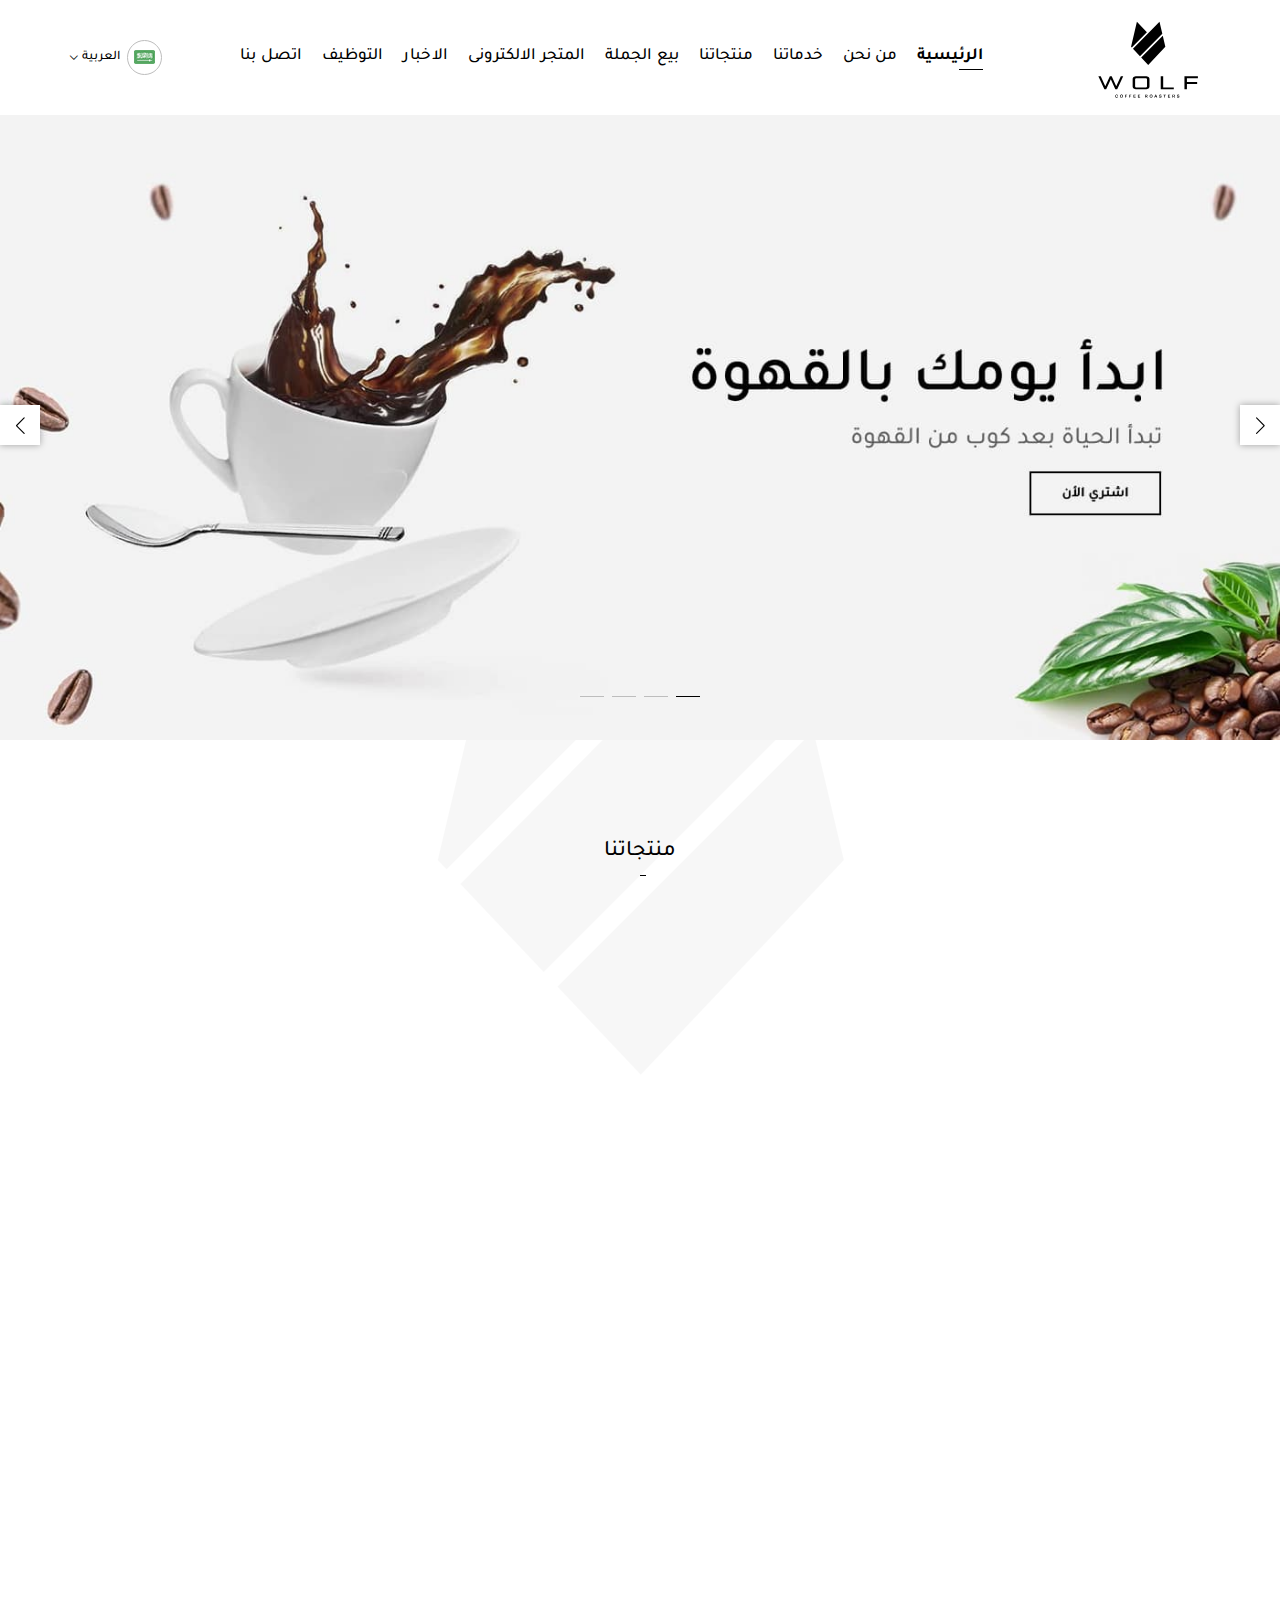
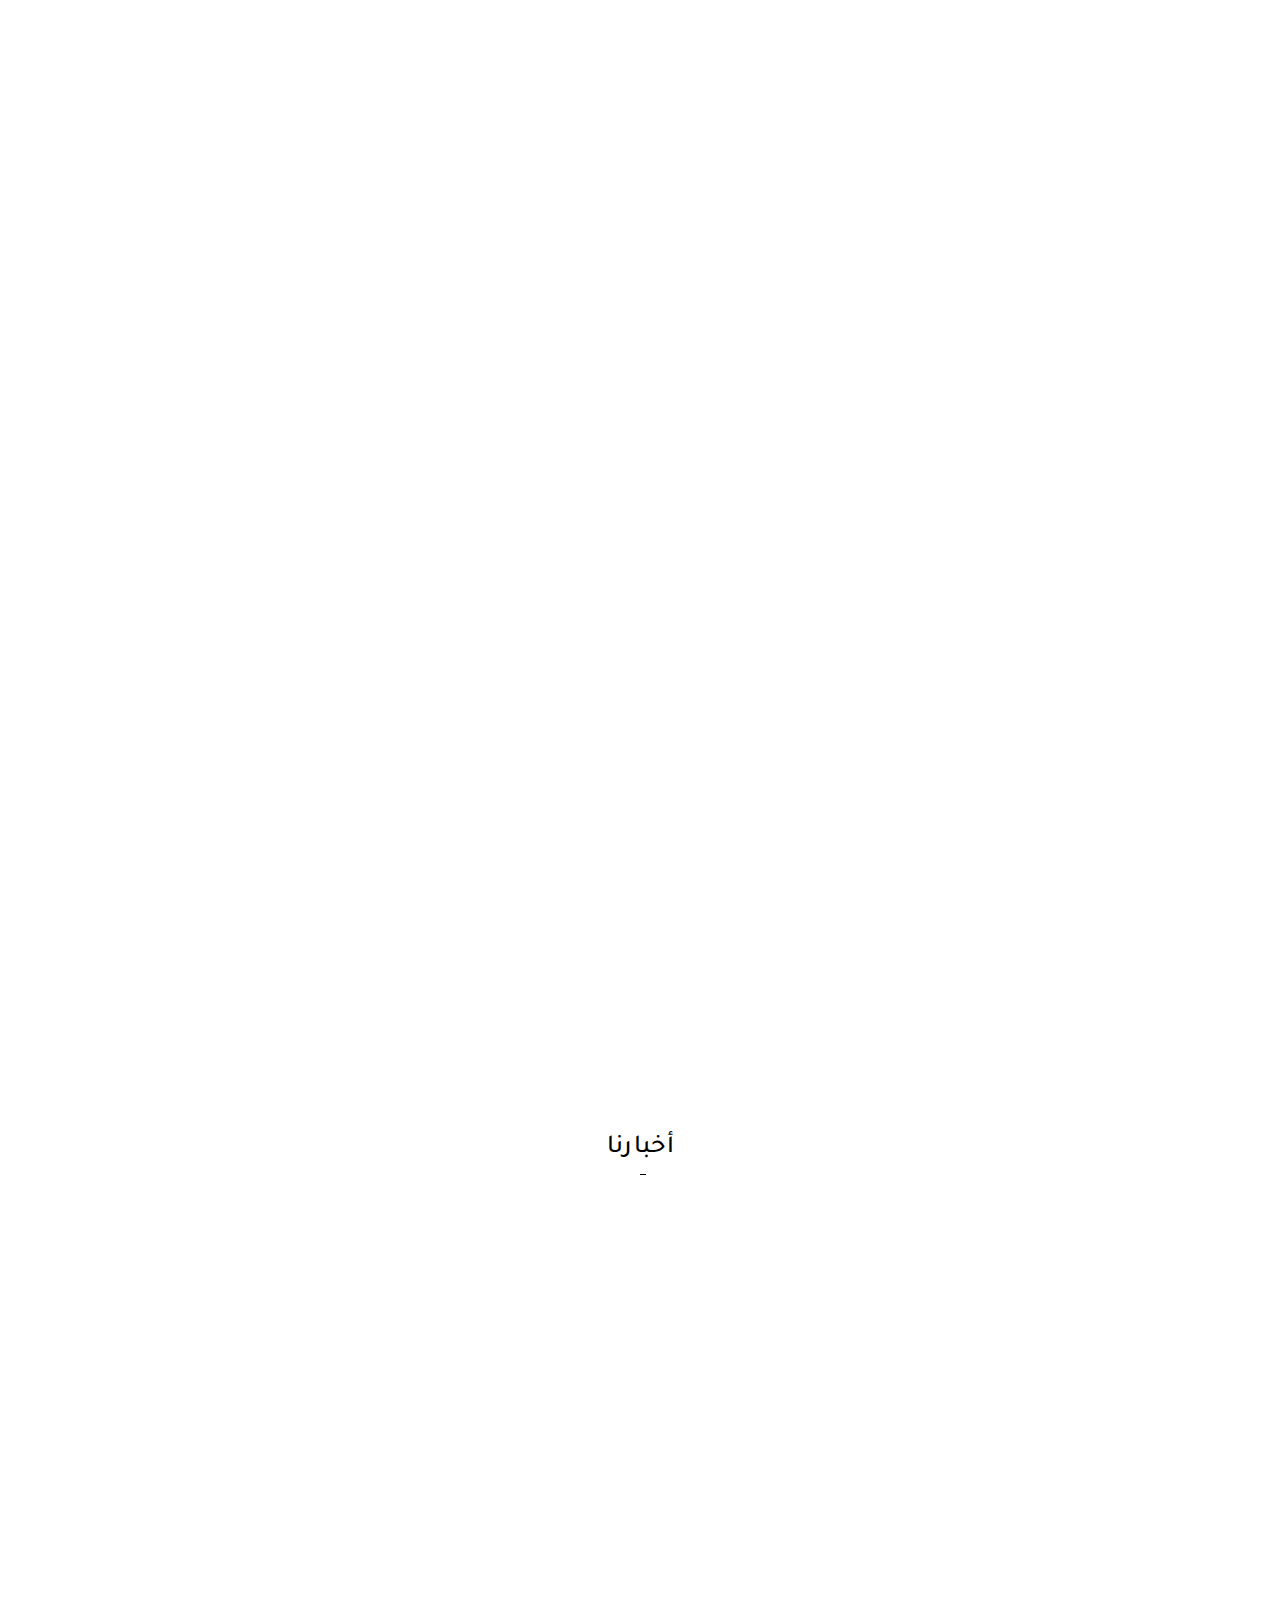
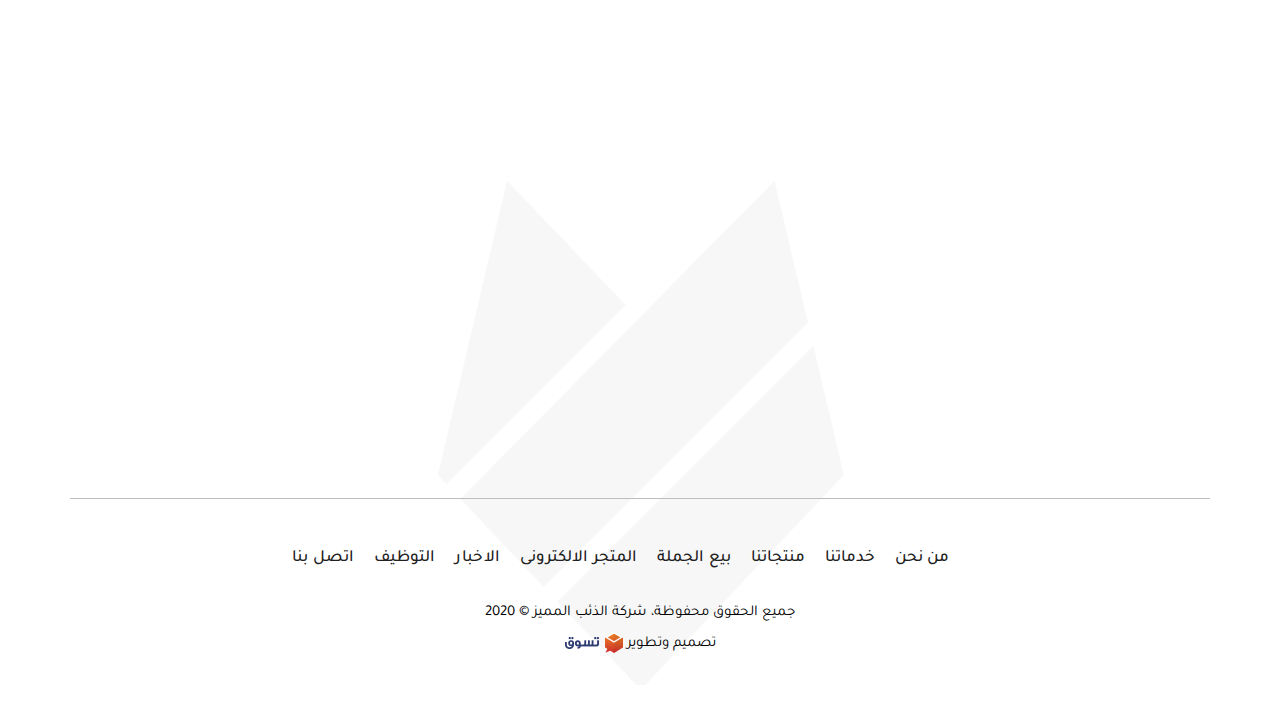
==== commit ba3b7494: "finished edits" ====
--- a/index.html
+++ b/index.html
@@ -15,10 +15,9 @@
   </head>
 
   <body class="overflow">
-
     <div class="pre-loader">
       <div class="content">
-        <img src="./images/logo.png" alt="logo" />
+        <img src="./images/logo.svg" alt="logo" />
         <div class="progress-bar">
           <span class="bar"><span class="progress"></span></span>
         </div>
@@ -30,7 +29,7 @@
         <div class="c2">
           <div class="nav-logo">
             <a href="#">
-              <img src="./images/logo.png" alt=".." />
+              <img src="./images/logo.svg" alt=".." />
             </a>
           </div>
           <div class="nava" id="nava">
@@ -42,11 +41,14 @@
               <div class="nava-head">
                 <div class="top-settings">
                   <div class="top-setting nav-lang">
-                    <span class="setting-anchor">اللغة العربية</span>
+                    <span class="setting-anchor">
+                      <span class="icon flex-center"
+                        ><img src="./images/icons/ar.png" alt="ar"
+                      /></span>
+                      العربية</span
+                    >
                     <div class="top-dropDown">
-                      <a href="index.html" class="drop-link fixall"
-                        >اللغة العربية</a
-                      >
+                      <a href="index.html" class="drop-link fixall"> العربية</a>
                       <a href="index-en.html" class="drop-link fixall"
                         >English</a
                       >
@@ -60,10 +62,13 @@
               </div>
               <ul>
                 <li class="active"><a href="#"> الرئيسية</a></li>
-                <li><a href="#"> عن وولف</a></li>
-                <li><a href="./store.html"> المتجر</a></li>
-                <li><a href="#"> انضم الينا</a></li>
-                <li><a href="#"> اخبار نا</a></li>
+                <li><a href="#"> من نحن</a></li>
+                <li><a href="#"> خدماتنا</a></li>
+                <li><a href="#"> منتجاتنا</a></li>
+                <li><a href="#"> بيع الجملة</a></li>
+                <li><a href="./store.html"> المتجر الالكترونى</a></li>
+                <li><a href="#"> الاخبار</a></li>
+                <li><a href="#"> التوظيف</a></li>
                 <li><a href="#"> اتصل بنا</a></li>
               </ul>
             </div>
@@ -72,30 +77,16 @@
             <div class="menu" id="nava-icon">
               <span class="lnr lnr-menu ico"></span>
             </div>
-            <div class="search-btn" id="search-btn">
-              <span class="lnr lnr-magnifier ico"></span>
-            </div>
-            <div class="cart" id="cart-btn">
-              <span class="lnr lnr-cart ico"></span>
-            </div>
-            <div class="top-settings user">
-              <div class="top-setting">
-                <span class="setting-anchor"
-                  ><span class="lnr lnr-user ico"></span
-                ></span>
-                <div class="top-dropDown">
-                  <a href="#" class="drop-link fixall">تسجيل الدخول</a>
-                  <a href="#" class="drop-link fixall">تسجيل جديد</a>
-                </div>
-              </div>
-            </div>
             <div class="top-settings nav-lang">
               <div class="top-setting">
-                <span class="setting-anchor">اللغة العربية</span>
+                <span class="setting-anchor">
+                  <span class="icon flex-center"
+                    ><img src="./images/icons/ar.png" alt="ar"
+                  /></span>
+                  العربية</span
+                >
                 <div class="top-dropDown">
-                  <a href="./index.html" class="drop-link fixall"
-                    >اللغة العربية</a
-                  >
+                  <a href="./index.html" class="drop-link fixall"> العربية</a>
                   <a href="./index-en.html" class="drop-link fixall">English</a>
                 </div>
               </div>
@@ -104,25 +95,6 @@
         </div>
       </div>
     </nav>
-
-    <div class="search-form" id="search-form">
-      <div class="close-search" id="close-search">
-        <span class="lnr lnr-cross"></span>
-      </div>
-      <div class="search">
-        <form action="#">
-          <input
-            type="text"
-            id="search-input"
-            placeholder="عن ماذا تبحث؟"
-            autocomplete="false"
-          />
-          <button class="searching">
-            <span class="lnr lnr-magnifier"></span>
-          </button>
-        </form>
-      </div>
-    </div>
 
     <header>
       <div class="swiper-container">
@@ -160,7 +132,7 @@
       <div class="c2">
         <div class="categories-content">
           <div class="categories-head">
-            <h2>متجر القهوة</h2>
+            <h2>منتجاتنا</h2>
           </div>
           <div class="categories-body">
             <div class="category" data-aos="fade-down" data-aos-delay="0">
@@ -190,9 +162,11 @@
       <div class="c2">
         <div class="about-content">
           <div class="about-item">
-            <div class="head" data-aos="fade-left" data-aos-delay="0"><img src="./images/about/1.jpg" alt=".." /></div>
+            <div class="head" data-aos="fade-left" data-aos-delay="0">
+              <img src="./images/about/1.jpg" alt=".." />
+            </div>
             <div class="body" data-aos="fade-left" data-aos-delay="200">
-              <h3>عن محمصة وولف</h3>
+              <h3>محمصة وولف للقهوة المختصة</h3>
               <p>
                 تقدم محمصة وولف أفضل أنواع البن للقهوة المختصة لكوب مثالي بنكهات
                 مميزة <br />
@@ -206,20 +180,25 @@
             </div>
           </div>
           <div class="about-item">
-            <div class="head" data-aos="fade-left" data-aos-delay="0"><img src="./images/about/2.jpg" alt=".." /></div>
+            <div class="head" data-aos="fade-left" data-aos-delay="0">
+              <img src="./images/about/2.jpg" alt=".." />
+            </div>
             <div class="body" data-aos="fade-left" data-aos-delay="200">
-              <h3>حلول الجملة</h3>
-              <p>
-                سواء كنت شركة ناشئة أو مقهى يبحث عن التميز محمصة وولف تعني<br>
+              <h3>بيع الجملة</h3>
+              <p>
+                سواء كنت شركة ناشئة أو مقهى يبحث عن التميز محمصة وولف تعني<br />
                 المزيد من التسليم السريع وضمان توفير قهوة محمصة بطريقة مثالية.
-                ومميزة.<br><br> سيتم القيام بجميع الاستفسارات بالجملة عن طريق <br> التواصل في
-                الواتس اب أو الإيميل
+                ومميزة.<br /><br />
+                سيتم القيام بجميع الاستفسارات بالجملة عن طريق <br />
+                التواصل في الواتس اب أو الإيميل
               </p>
               <a href="#" class="more flex-center">المزيد</a>
             </div>
           </div>
           <div class="about-item">
-            <div class="head" data-aos="fade-left" data-aos-delay="0"><img src="./images/about/3.jpg" alt=".." /></div>
+            <div class="head" data-aos="fade-left" data-aos-delay="0">
+              <img src="./images/about/3.jpg" alt=".." />
+            </div>
             <div class="body" data-aos="fade-left" data-aos-delay="200">
               <h2>
                 انضم الينا الأن <br />
@@ -314,7 +293,11 @@
               </div>
             </form>
           </div>
-          <div class="social flex-center" data-aos="fade-left" data-aos-delay="0">
+          <div
+            class="social flex-center"
+            data-aos="fade-left"
+            data-aos-delay="0"
+          >
             <div class="social-head">
               <h3>وسائل التواصل الاجتماعي</h3>
               <p>تابعنا على وسائل التواصل الاجتماعي ليصلك جديدنا</p>
@@ -351,23 +334,23 @@
         <div class="credit">
           <div class="footer-list">
             <ul>
-              <li class="active"><a href="#">الرئيسية</a></li>
               <li><a href="#">من نحن</a></li>
-              <li><a href="#">المتجر</a></li>
-              <li><a href="#">الخصوصية</a></li>
+              <li><a href="#">خدماتنا</a></li>
+              <li><a href="#">منتجاتنا</a></li>
+              <li><a href="#">بيع الجملة</a></li>
+              <li><a href="./store.html">المتجر الالكترونى</a></li>
+              <li><a href="#">الاخبار</a></li>
+              <li><a href="#">التوظيف</a></li>
               <li><a href="#">اتصل بنا</a></li>
             </ul>
           </div>
-          <p>جميع الحقوق محفوظة، محمصة وولف للقهوة المختصة &copy; 2020</p>
+          <p>جميع الحقوق محفوظة، شركة الذئب المميز &copy; 2020</p>
           <p>
             تصميم وتطوير
             <a href="https://tasawk.com.sa/" target="_blank"
               ><img src="./images/icons/footer.png" alt=".."
             /></a>
           </p>
-          <div class="payment">
-            <img src="./images/footer/pay.png" alt=".." />
-          </div>
         </div>
       </div>
     </footer>
--- a/css/main.css
+++ b/css/main.css
@@ -636,12 +636,7 @@
 
 nav .nav-bottom .nav-logo img {
   max-width: 100%;
-}
-
-@media (max-width: 992px) {
-  nav .nav-bottom .nav-logo img {
-    max-width: 85%;
-  }
+  min-width: 125px;
 }
 
 nav .nav-bottom .nav-icons {
@@ -676,14 +671,17 @@
   color: #616161;
 }
 
-nav .nav-bottom .nav-icons .nav-lang {
-  position: absolute;
-  top: 10px;
-}
-
 nav .nav-bottom .nav-icons .nav-lang .setting-anchor {
   color: black;
   font-size: 13px;
+}
+
+nav .nav-bottom .nav-icons .nav-lang .setting-anchor .icon {
+  width: 35px;
+  height: 35px;
+  border: 1px solid #bdbdbd;
+  border-radius: 100%;
+  margin-inline-end: 7px;
 }
 
 nav .nav-bottom .nav-icons .user .setting-anchor::after {
@@ -763,6 +761,15 @@
 
 nav .nava .nava-content .nava-head {
   display: none;
+}
+
+@media (max-width: 1200px) {
+  nav .nava .nava-content > ul li {
+    margin: 0 5px;
+  }
+  nav .nava .nava-content > ul li a {
+    font-size: 14px;
+  }
 }
 
 @media (max-width: 992px) {
@@ -840,8 +847,12 @@
   nav .nava .nava-content .nava-head .top-settings .top-setting:nth-last-of-type(1) {
     margin-inline-end: 0;
   }
-  nav .nava .nava-content .nava-head .top-settings .top-setting img {
-    margin-inline-end: 5px;
+  nav .nava .nava-content .nava-head .top-settings .top-setting .icon {
+    width: 35px;
+    height: 35px;
+    border: 1px solid #bdbdbd;
+    border-radius: 100%;
+    margin-inline-end: 7px;
   }
   nav .nava .nava-content .nava-head .top-settings .top-dropDown {
     left: 0;
@@ -1732,7 +1743,7 @@
   width: 43px;
   background-color: black;
   font-size: 21px;
-  margin: 0 13px;
+  margin: 0 6px;
   transition: all 0.3s;
   color: white;
   display: flex;
